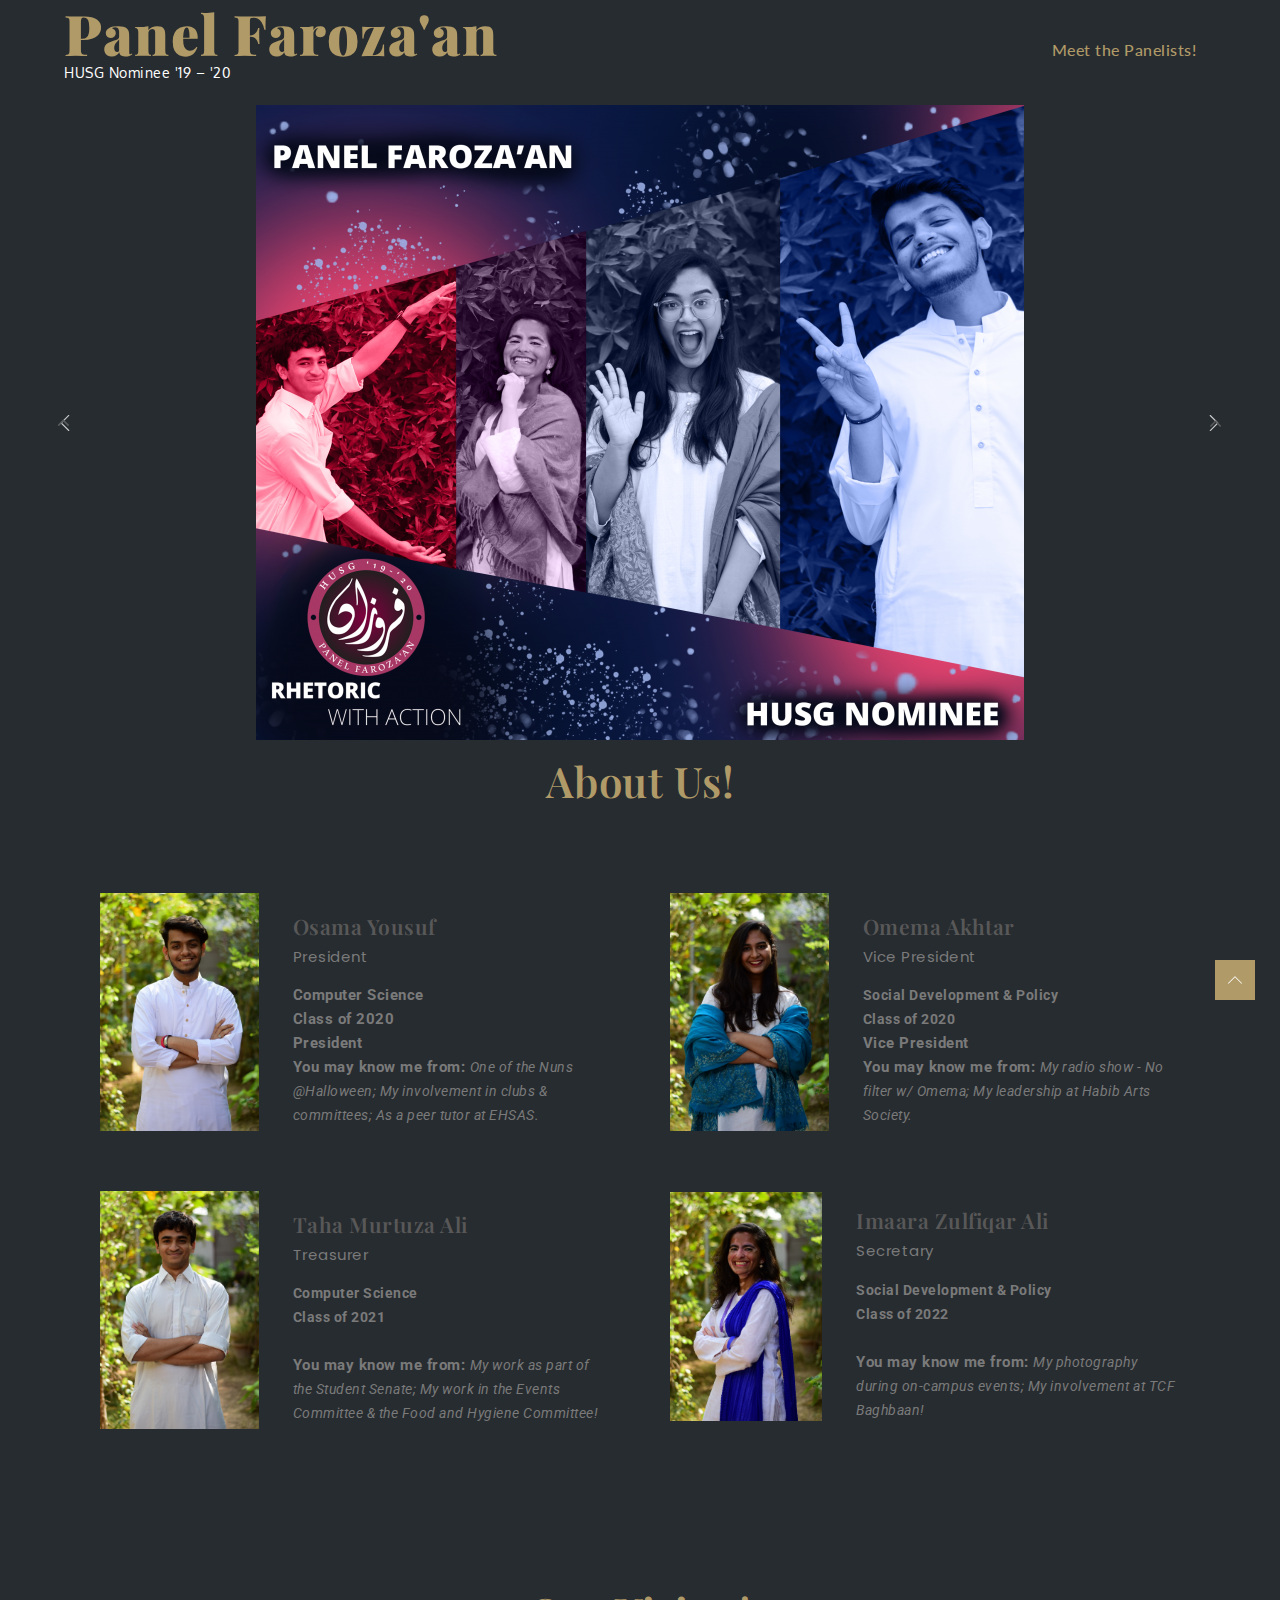
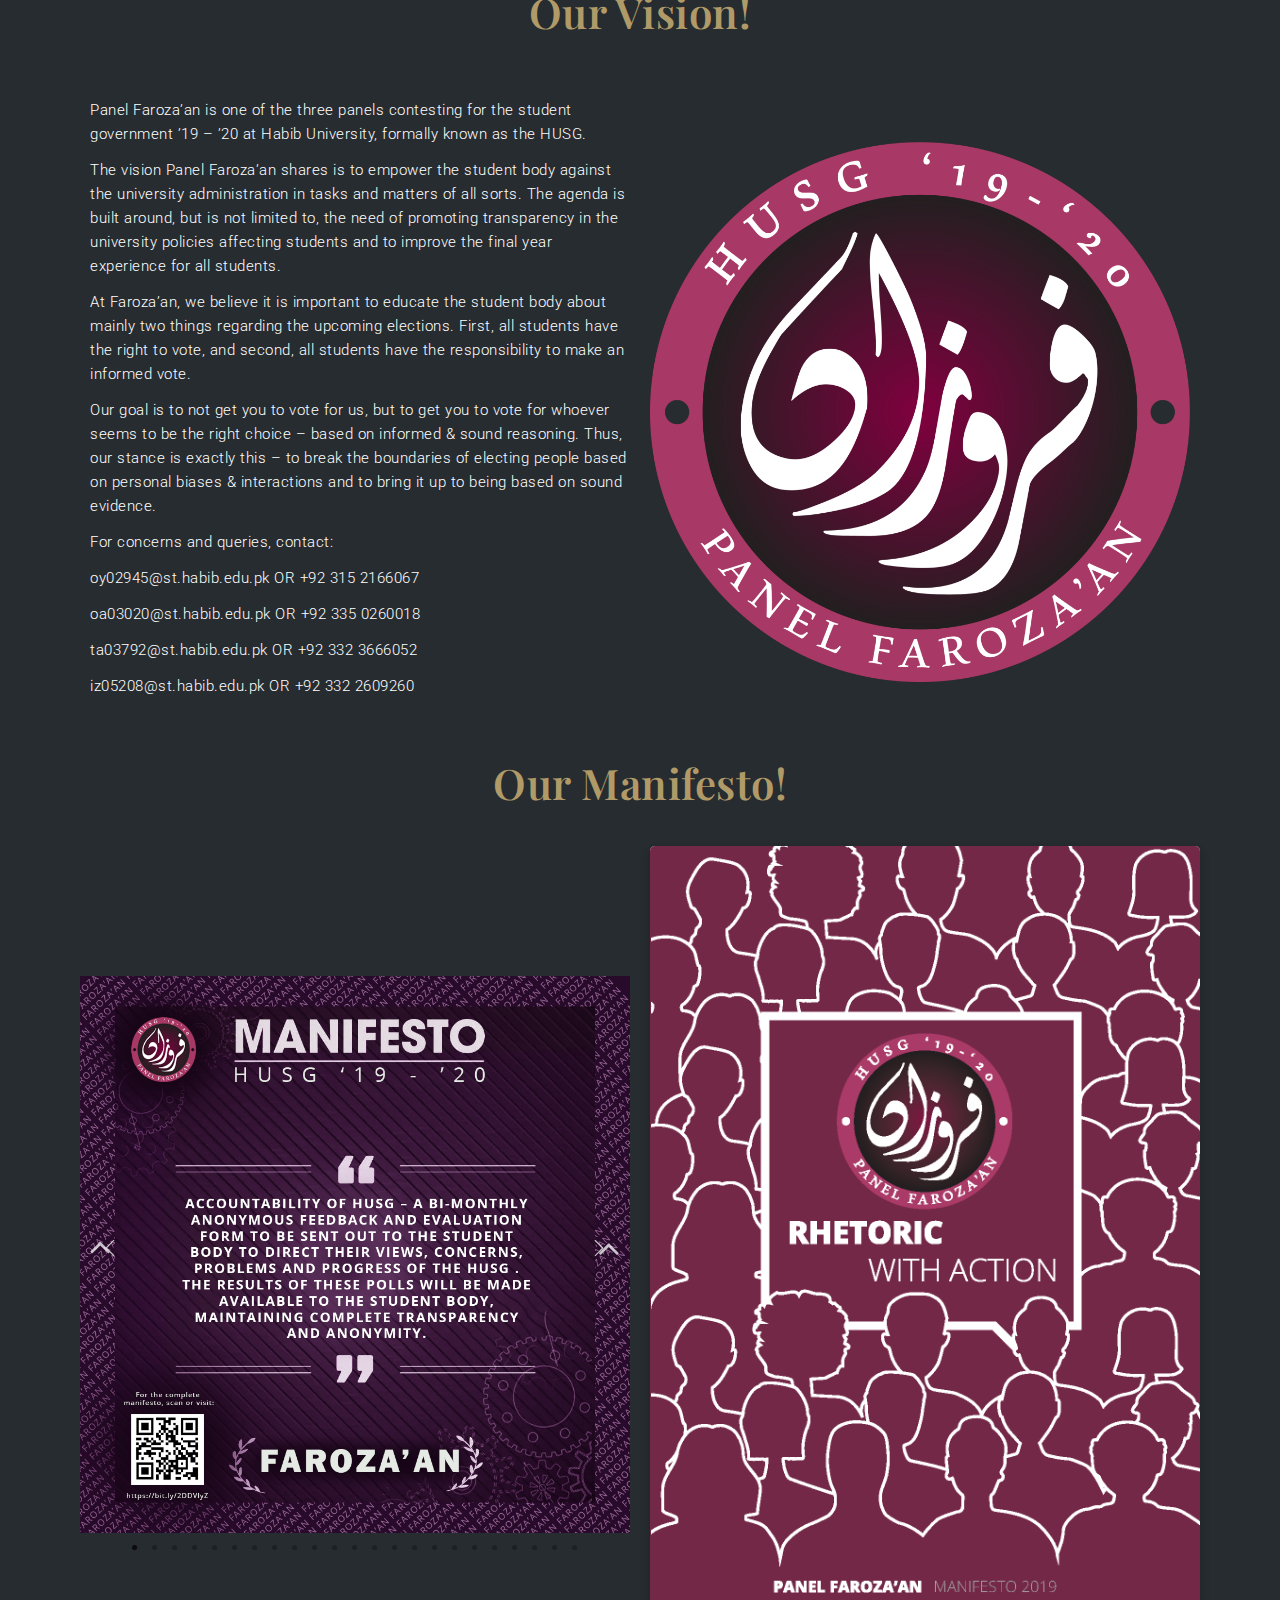
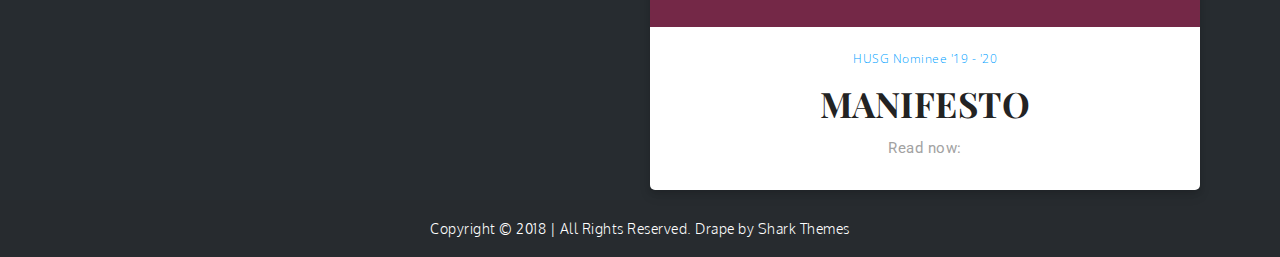
==== index.html @ 3887e9d2 "Website updated" ====
<!DOCTYPE html>
			<html lang="en-US">
			<head>
			<meta charset="UTF-8">
			<meta name="viewport" content="width=device-width, initial-scale=1, maximum-scale=1">
			<link rel="profile" href="http://gmpg.org/xfn/11">
						<!-- Manifest added by SuperPWA - Progressive Web Apps Plugin For WordPress -->
<link rel="manifest" href="https://panelfarozaan.github.io/superpwa-manifest.json">
<meta name="theme-color" content="#0a0909">
<link rel="apple-touch-icon" sizes="192x192" href="https://panelfarozaan.github.io/wp-content/uploads/2019/01/Artboard-1AppIcon.png">
<link rel="apple-touch-icon" sizes="512x512" href="https://panelfarozaan.github.io/wp-content/uploads/2019/01/Artboard-1AppSplash.png">
<!-- / SuperPWA.com -->
<title>Panel Faroza&#039;an &#8211; HUSG Nominee &#039;19 &#8211; &#039;20</title>
<link rel='dns-prefetch' href='//hosted.muses.org' />
<link rel='dns-prefetch' href='//fonts.googleapis.com' />
<link rel='dns-prefetch' href='//s.w.org' />
<link href='https://fonts.gstatic.com/' crossorigin rel='preconnect' />
<link rel="alternate" type="application/rss+xml" title="Panel Faroza&#039;an &raquo; Feed" href="https://panelfarozaan.github.io/feed/" />
<link rel="alternate" type="application/rss+xml" title="Panel Faroza&#039;an &raquo; Comments Feed" href="https://panelfarozaan.github.io/comments/feed/" />
		<script type="text/javascript">
			window._wpemojiSettings = {"baseUrl":"https:\/\/s.w.org\/images\/core\/emoji\/11\/72x72\/","ext":".png","svgUrl":"https:\/\/s.w.org\/images\/core\/emoji\/11\/svg\/","svgExt":".svg","source":{"concatemoji":"https:\/\/localhost\/wordpress\/wp-includes\/js\/wp-emoji-release.min.js?ver=4.9.9"}};
			!function(a,b,c){function d(a,b){var c=String.fromCharCode;l.clearRect(0,0,k.width,k.height),l.fillText(c.apply(this,a),0,0);var d=k.toDataURL();l.clearRect(0,0,k.width,k.height),l.fillText(c.apply(this,b),0,0);var e=k.toDataURL();return d===e}function e(a){var b;if(!l||!l.fillText)return!1;switch(l.textBaseline="top",l.font="600 32px Arial",a){case"flag":return!(b=d([55356,56826,55356,56819],[55356,56826,8203,55356,56819]))&&(b=d([55356,57332,56128,56423,56128,56418,56128,56421,56128,56430,56128,56423,56128,56447],[55356,57332,8203,56128,56423,8203,56128,56418,8203,56128,56421,8203,56128,56430,8203,56128,56423,8203,56128,56447]),!b);case"emoji":return b=d([55358,56760,9792,65039],[55358,56760,8203,9792,65039]),!b}return!1}function f(a){var c=b.createElement("script");c.src=a,c.defer=c.type="text/javascript",b.getElementsByTagName("head")[0].appendChild(c)}var g,h,i,j,k=b.createElement("canvas"),l=k.getContext&&k.getContext("2d");for(j=Array("flag","emoji"),c.supports={everything:!0,everythingExceptFlag:!0},i=0;i<j.length;i++)c.supports[j[i]]=e(j[i]),c.supports.everything=c.supports.everything&&c.supports[j[i]],"flag"!==j[i]&&(c.supports.everythingExceptFlag=c.supports.everythingExceptFlag&&c.supports[j[i]]);c.supports.everythingExceptFlag=c.supports.everythingExceptFlag&&!c.supports.flag,c.DOMReady=!1,c.readyCallback=function(){c.DOMReady=!0},c.supports.everything||(h=function(){c.readyCallback()},b.addEventListener?(b.addEventListener("DOMContentLoaded",h,!1),a.addEventListener("load",h,!1)):(a.attachEvent("onload",h),b.attachEvent("onreadystatechange",function(){"complete"===b.readyState&&c.readyCallback()})),g=c.source||{},g.concatemoji?f(g.concatemoji):g.wpemoji&&g.twemoji&&(f(g.twemoji),f(g.wpemoji)))}(window,document,window._wpemojiSettings);
		</script>
		<style type="text/css">
img.wp-smiley,
img.emoji {
	display: inline !important;
	border: none !important;
	box-shadow: none !important;
	height: 1em !important;
	width: 1em !important;
	margin: 0 .07em !important;
	vertical-align: -0.1em !important;
	background: none !important;
	padding: 0 !important;
}
</style>
<link rel='stylesheet' id='drape-fonts-css'  href='https://fonts.googleapis.com/css?family=Oxygen%3A200%2C300%2C400%2C700%7CLato%3A200%2C300%2C400%2C700%2C900&#038;subset=latin%2Clatin-ext' type='text/css' media='all' />
<link rel='stylesheet' id='jquery-slick-css'  href='https://panelfarozaan.github.io/wp-content/themes/drape/assets/css/slick.min.css?ver=4.9.9' type='text/css' media='all' />
<link rel='stylesheet' id='jquery-slick-theme-css'  href='https://panelfarozaan.github.io/wp-content/themes/drape/assets/css/slick-theme.min.css?ver=4.9.9' type='text/css' media='all' />
<link rel='stylesheet' id='drape-blocks-css'  href='https://panelfarozaan.github.io/wp-content/themes/drape/assets/css/blocks.min.css?ver=4.9.9' type='text/css' media='all' />
<link rel='stylesheet' id='drape-style-css'  href='https://panelfarozaan.github.io/wp-content/themes/drape-shade/style.css?ver=4.9.9' type='text/css' media='all' />
<link rel='stylesheet' id='elementor-icons-css'  href='https://panelfarozaan.github.io/wp-content/plugins/elementor/assets/lib/eicons/css/elementor-icons.min.css?ver=4.1.0' type='text/css' media='all' />
<link rel='stylesheet' id='font-awesome-css'  href='https://panelfarozaan.github.io/wp-content/plugins/elementor/assets/lib/font-awesome/css/font-awesome.min.css?ver=4.7.0' type='text/css' media='all' />
<link rel='stylesheet' id='elementor-animations-css'  href='https://panelfarozaan.github.io/wp-content/plugins/elementor/assets/lib/animations/animations.min.css?ver=2.4.0' type='text/css' media='all' />
<link rel='stylesheet' id='elementor-frontend-css'  href='https://panelfarozaan.github.io/wp-content/plugins/elementor/assets/css/frontend.min.css?ver=2.4.0' type='text/css' media='all' />
<link rel='stylesheet' id='mae-css-map-css'  href='https://panelfarozaan.github.io/wp-content/plugins/massive-addons-for-elementor/widgets/gmaps/gmaps.css?ver=1.1.1' type='text/css' media='all' />
<link rel='stylesheet' id='mae-css-vjs-css'  href='https://panelfarozaan.github.io/wp-content/plugins/massive-addons-for-elementor/widgets/video/css/video-js.min.css?ver=1.1.1' type='text/css' media='all' />
<link rel='stylesheet' id='mae-css-ytb-css'  href='https://panelfarozaan.github.io/wp-content/plugins/massive-addons-for-elementor/widgets/video/css/youtube-skin.css?ver=1.1.1' type='text/css' media='all' />
<link rel='stylesheet' id='mae-css-vid-css'  href='https://panelfarozaan.github.io/wp-content/plugins/massive-addons-for-elementor/widgets/video/css/video.css?ver=1.1.1' type='text/css' media='all' />
<link rel='stylesheet' id='mae-css-aud-css'  href='https://panelfarozaan.github.io/wp-content/plugins/massive-addons-for-elementor/widgets/audio/audio.css?ver=1.1.1' type='text/css' media='all' />
<link rel='stylesheet' id='mae-css-inf-css'  href='https://panelfarozaan.github.io/wp-content/plugins/massive-addons-for-elementor/widgets/infobox/infobox.css?ver=1.1.1' type='text/css' media='all' />
<link rel='stylesheet' id='mae-css-div-css'  href='https://panelfarozaan.github.io/wp-content/plugins/massive-addons-for-elementor/widgets/divider/divider.css?ver=1.1.1' type='text/css' media='all' />
<link rel='stylesheet' id='mae-css-soc-css'  href='https://panelfarozaan.github.io/wp-content/plugins/massive-addons-for-elementor/widgets/socialicons/socialicons.css?ver=1.1.1' type='text/css' media='all' />
<link rel='stylesheet' id='mae-css-prg-css'  href='https://panelfarozaan.github.io/wp-content/plugins/massive-addons-for-elementor/widgets/progressbar/progressbar.css?ver=1.1.1' type='text/css' media='all' />
<link rel='stylesheet' id='mae-css-tab-css'  href='https://panelfarozaan.github.io/wp-content/plugins/massive-addons-for-elementor/widgets/pricingtable/pricingtable.css?ver=1.1.1' type='text/css' media='all' />
<link rel='stylesheet' id='mae-css-acc-css'  href='https://panelfarozaan.github.io/wp-content/plugins/massive-addons-for-elementor/widgets/accordion/accordion.css?ver=1.1.1' type='text/css' media='all' />
<link rel='stylesheet' id='mae-css-btn-css'  href='https://panelfarozaan.github.io/wp-content/plugins/massive-addons-for-elementor/widgets/button/button.css?ver=1.1.1' type='text/css' media='all' />
<link rel='stylesheet' id='mae-css-ctn-css'  href='https://panelfarozaan.github.io/wp-content/plugins/massive-addons-for-elementor/widgets/countdown/countdown.css?ver=1.1.1' type='text/css' media='all' />
<link rel='stylesheet' id='mae-css-ani-css'  href='https://panelfarozaan.github.io/wp-content/plugins/massive-addons-for-elementor/widgets/animatedtext/animatedtext.css?ver=1.1.1' type='text/css' media='all' />
<link rel='stylesheet' id='mae-css-ihe-css'  href='https://panelfarozaan.github.io/wp-content/plugins/massive-addons-for-elementor/widgets/imagehovereffects/imagehovereffects.css?ver=1.1.1' type='text/css' media='all' />
<link rel='stylesheet' id='mae-css-box-css'  href='https://panelfarozaan.github.io/wp-content/plugins/massive-addons-for-elementor/widgets/contentbox/contentbox.css?ver=1.1.1' type='text/css' media='all' />
<link rel='stylesheet' id='elementor-global-css'  href='https://panelfarozaan.github.io/wp-content/uploads/elementor/css/global.css?ver=1547467828' type='text/css' media='all' />
<link rel='stylesheet' id='elementor-post-18-css'  href='https://panelfarozaan.github.io/wp-content/uploads/elementor/css/post-18.css?ver=1548619444' type='text/css' media='all' />
<link rel='stylesheet' id='drape-shade-fonts-css'  href='https://fonts.googleapis.com/css?family=Playfair+Display%3A200%2C300%2C400%2C700&#038;subset=latin%2Clatin-ext' type='text/css' media='all' />
<link rel='stylesheet' id='drape-shade-style-parent-css'  href='https://panelfarozaan.github.io/wp-content/themes/drape/style.css?ver=4.9.9' type='text/css' media='all' />
<link rel='stylesheet' id='drape-shade-style-css'  href='https://panelfarozaan.github.io/wp-content/themes/drape-shade/style.css?ver=1.0.0' type='text/css' media='all' />
<link rel='stylesheet' id='google-fonts-1-css'  href='https://fonts.googleapis.com/css?family=Roboto%3A100%2C100italic%2C200%2C200italic%2C300%2C300italic%2C400%2C400italic%2C500%2C500italic%2C600%2C600italic%2C700%2C700italic%2C800%2C800italic%2C900%2C900italic%7CRoboto+Slab%3A100%2C100italic%2C200%2C200italic%2C300%2C300italic%2C400%2C400italic%2C500%2C500italic%2C600%2C600italic%2C700%2C700italic%2C800%2C800italic%2C900%2C900italic%7COpen+Sans%3A100%2C100italic%2C200%2C200italic%2C300%2C300italic%2C400%2C400italic%2C500%2C500italic%2C600%2C600italic%2C700%2C700italic%2C800%2C800italic%2C900%2C900italic%7CPoppins%3A100%2C100italic%2C200%2C200italic%2C300%2C300italic%2C400%2C400italic%2C500%2C500italic%2C600%2C600italic%2C700%2C700italic%2C800%2C800italic%2C900%2C900italic&#038;ver=4.9.9' type='text/css' media='all' />
<script type='text/javascript' src='https://hosted.muses.org/mrp.js?ver=1.6'></script>
<!--[if lt IE 9]>
<script type='text/javascript' src='https://panelfarozaan.github.io/wp-content/themes/drape/assets/js/html5.min.js?ver=3.7.3'></script>
<![endif]-->
<script type='text/javascript' src='https://panelfarozaan.github.io/wp-includes/js/jquery/jquery.js?ver=1.12.4'></script>
<script type='text/javascript' src='https://panelfarozaan.github.io/wp-includes/js/jquery/jquery-migrate.min.js?ver=1.4.1'></script>
<link rel='https://api.w.org/' href='https://panelfarozaan.github.io/wp-json/' />
<link rel="EditURI" type="application/rsd+xml" title="RSD" href="https://panelfarozaan.github.io/xmlrpc.php?rsd" />
<link rel="wlwmanifest" type="application/wlwmanifest+xml" href="https://panelfarozaan.github.io/wp-includes/wlwmanifest.xml" /> 
<meta name="generator" content="WordPress 4.9.9" />
<link rel="canonical" href="https://panelfarozaan.github.io/" />
<link rel='shortlink' href='https://panelfarozaan.github.io/' />
<link rel="alternate" type="application/json+oembed" href="https://panelfarozaan.github.io/wp-json/oembed/1.0/embed?url=https%3A%2F%2Fpanelfarozaan.github.io%2F" />
<link rel="alternate" type="text/xml+oembed" href="https://panelfarozaan.github.io/wp-json/oembed/1.0/embed?url=https%3A%2F%2Fpanelfarozaan.github.io%2F&#038;format=xml" />
<link rel="icon" href="https://panelfarozaan.github.io/wp-content/uploads/2019/01/cropped-Panel-Farozaan-Final-Logo-32x32.png" sizes="32x32" />
<link rel="icon" href="https://panelfarozaan.github.io/wp-content/uploads/2019/01/cropped-Panel-Farozaan-Final-Logo-192x192.png" sizes="192x192" />
<link rel="apple-touch-icon-precomposed" href="https://panelfarozaan.github.io/wp-content/uploads/2019/01/cropped-Panel-Farozaan-Final-Logo-180x180.png" />
<meta name="msapplication-TileImage" content="https://panelfarozaan.github.io/wp-content/uploads/2019/01/cropped-Panel-Farozaan-Final-Logo-270x270.png" />
		</head>
			<body class="home page-template page-template-elementor_header_footer page page-id-18 full no-sidebar elementor-default elementor-template-full-width elementor-page elementor-page-18">
			<div id="page" class="site">
			<a class="skip-link screen-reader-text" href="#content">Skip to content</a>
			<header id="masthead" class="site-header">
		<div class="wrapper">
			<div class="site-branding pull-left">
						<div class="site-details">
									<p class="site-title"><a href="https://panelfarozaan.github.io/" rel="home">Panel Faroza&#039;an</a></p>
									<p class="site-description">HUSG Nominee &#039;19 &#8211; &#039;20</p>
								</div><!-- .site-details -->
		</div><!-- .site-branding -->
			<nav id="site-navigation" class="main-navigation">
			<button class="menu-toggle" aria-controls="primary-menu" aria-expanded="false">
                <span class="screen-reader-text">Menu</span>
                <svg viewbox="0 0 40 40" class="icon-menu">
                    <g>
                        <rect y="7" width="40" height="2"/>
                        <rect y="19" width="40" height="2"/>
                        <rect y="31" width="40" height="2"/>
                    </g>
                </svg>
                <svg class="icon icon-close" aria-hidden="true" role="img"> <use href="#icon-close" xlink:href="#icon-close"></use> </svg>            </button>
			<ul id="primary-menu" class="menu nav-menu"><li id="menu-item-26" class="menu-item menu-item-type-post_type menu-item-object-page menu-item-home current-menu-item page_item page-item-18 current_page_item menu-item-26"><a href="https://panelfarozaan.github.io/">Meet the Panelists!</a></li>
</ul>		</nav><!-- #site-navigation -->
			</div><!-- .wrapper -->
		</header><!-- #masthead -->
			<div id="content" class="site-content">
			<div data-elementor-type="post" data-elementor-id="18" class="elementor elementor-18" data-elementor-settings="[]">
			<div class="elementor-inner">
				<div class="elementor-section-wrap">
							<section data-id="4a16a38" class="elementor-element elementor-element-4a16a38 elementor-section-boxed elementor-section-height-default elementor-section-height-default elementor-section elementor-top-section" data-element_type="section">
						<div class="elementor-container elementor-column-gap-default">
				<div class="elementor-row">
				<div data-id="f1ececf" class="elementor-element elementor-element-f1ececf elementor-column elementor-col-100 elementor-top-column" data-element_type="column">
			<div class="elementor-column-wrap  elementor-element-populated">
					<div class="elementor-widget-wrap">
				<div data-id="7b03624" class="elementor-element elementor-element-7b03624 elementor-widget elementor-widget-image-carousel" data-settings="{&quot;slides_to_show&quot;:&quot;1&quot;,&quot;navigation&quot;:&quot;arrows&quot;,&quot;pause_on_hover&quot;:&quot;yes&quot;,&quot;autoplay&quot;:&quot;yes&quot;,&quot;autoplay_speed&quot;:5000,&quot;infinite&quot;:&quot;yes&quot;,&quot;effect&quot;:&quot;slide&quot;,&quot;speed&quot;:500,&quot;direction&quot;:&quot;ltr&quot;}" data-element_type="image-carousel.default">
				<div class="elementor-widget-container">
					<div class="elementor-image-carousel-wrapper elementor-slick-slider" dir="ltr">
			<div class="elementor-image-carousel slick-arrows-outside">
				<div class="slick-slide"><figure class="slick-slide-inner"><img class="slick-slide-image" src="https://panelfarozaan.github.io/wp-content/uploads/2019/01/Cover-2-768x635.png" alt="Cover 2" /></figure></div><div class="slick-slide"><figure class="slick-slide-inner"><img class="slick-slide-image" src="https://panelfarozaan.github.io/wp-content/uploads/2019/01/Cover-var-768x520.png" alt="Cover var" /></figure></div>			</div>
		</div>
				</div>
				</div>
				<div data-id="edc27a6" class="elementor-element elementor-element-edc27a6 elementor-widget elementor-widget-heading" data-element_type="heading.default">
				<div class="elementor-widget-container">
			<h2 class="elementor-heading-title elementor-size-default">About Us!</h2>		</div>
				</div>
				<div data-id="2ed2183" class="elementor-element elementor-element-2ed2183 elementor-widget elementor-widget-divider" data-element_type="divider.default">
				<div class="elementor-widget-container">
					<div class="elementor-divider">
			<span class="elementor-divider-separator"></span>
		</div>
				</div>
				</div>
						</div>
			</div>
		</div>
						</div>
			</div>
		</section>
				<section data-id="5f22" class="elementor-element elementor-element-5f22 elementor-section-boxed elementor-section-height-default elementor-section-height-default elementor-section elementor-top-section" data-element_type="section">
						<div class="elementor-container elementor-column-gap-default">
				<div class="elementor-row">
				<div data-id="1717" class="elementor-element elementor-element-1717 elementor-column elementor-col-50 elementor-top-column" data-element_type="column">
			<div class="elementor-column-wrap  elementor-element-populated">
					<div class="elementor-widget-wrap">
				<div data-id="5f96" class="elementor-element elementor-element-5f96 elementor-position-left elementor-vertical-align-middle elementor-widget elementor-widget-image-box" data-element_type="image-box.default">
				<div class="elementor-widget-container">
			<div class="elementor-image-box-wrapper"><figure class="elementor-image-box-img"><img width="853" height="1280" src="https://panelfarozaan.github.io/wp-content/uploads/2019/01/e6d0f75c-f30d-4cb7-aeb1-58417dc34873.jpg" class="elementor-animation-buzz attachment-full size-full" alt="" srcset="https://panelfarozaan.github.io/wp-content/uploads/2019/01/e6d0f75c-f30d-4cb7-aeb1-58417dc34873.jpg 853w, https://panelfarozaan.github.io/wp-content/uploads/2019/01/e6d0f75c-f30d-4cb7-aeb1-58417dc34873-200x300.jpg 200w, https://panelfarozaan.github.io/wp-content/uploads/2019/01/e6d0f75c-f30d-4cb7-aeb1-58417dc34873-768x1152.jpg 768w, https://panelfarozaan.github.io/wp-content/uploads/2019/01/e6d0f75c-f30d-4cb7-aeb1-58417dc34873-682x1024.jpg 682w" sizes="(max-width: 853px) 100vw, 853px" /></figure><div class="elementor-image-box-content"><h2 class="elementor-image-box-title">Osama  Yousuf<br><span style="color: rgb(122, 122, 122); font-family: Poppins, sans-serif; font-size: 15px; font-weight: 400;">President</span></h2><p class="elementor-image-box-description"><b>Computer Science <br></b><b>Class of 2020<br></b><span style="font-weight: 700;">President</span><br><b>You may know me from: </b><i style="font-size: 14px;">One of the Nuns @Halloween; My involvement in clubs &amp; committees; As a peer tutor at EHSAS.</i></p></div></div>		</div>
				</div>
						</div>
			</div>
		</div>
				<div data-id="64ed" class="elementor-element elementor-element-64ed elementor-column elementor-col-50 elementor-top-column" data-element_type="column">
			<div class="elementor-column-wrap  elementor-element-populated">
					<div class="elementor-widget-wrap">
				<div data-id="704" class="elementor-element elementor-element-704 elementor-position-left elementor-vertical-align-middle elementor-widget elementor-widget-image-box" data-element_type="image-box.default">
				<div class="elementor-widget-container">
			<div class="elementor-image-box-wrapper"><figure class="elementor-image-box-img"><img width="853" height="1280" src="https://panelfarozaan.github.io/wp-content/uploads/2019/01/5b291d8e-8036-4f81-b265-dd36be6e53b4.jpg" class="elementor-animation-buzz attachment-full size-full" alt="" srcset="https://panelfarozaan.github.io/wp-content/uploads/2019/01/5b291d8e-8036-4f81-b265-dd36be6e53b4.jpg 853w, https://panelfarozaan.github.io/wp-content/uploads/2019/01/5b291d8e-8036-4f81-b265-dd36be6e53b4-200x300.jpg 200w, https://panelfarozaan.github.io/wp-content/uploads/2019/01/5b291d8e-8036-4f81-b265-dd36be6e53b4-768x1152.jpg 768w, https://panelfarozaan.github.io/wp-content/uploads/2019/01/5b291d8e-8036-4f81-b265-dd36be6e53b4-682x1024.jpg 682w" sizes="(max-width: 853px) 100vw, 853px" /></figure><div class="elementor-image-box-content"><h3 class="elementor-image-box-title">Omema Akhtar<br><span style="color: rgb(122, 122, 122); font-family: Poppins, sans-serif; font-size: 15px; font-weight: 400;">Vice President</span></h3><p class="elementor-image-box-description"><span style="font-variant-ligatures: normal; font-variant-caps: normal; font-family: Roboto, sans-serif; font-size: 14px; font-style: normal; font-weight: 700;">Social Development &amp; Policy<br></span><span style="font-variant-ligatures: normal; font-variant-caps: normal; font-family: Roboto, sans-serif; font-size: 14px; font-style: normal; font-weight: 700;">Class of 2020<br></span><span style="font-weight: 700; font-family: Roboto, sans-serif;">Vice President</span><br style="font-family: Roboto, sans-serif; font-size: 14px;"><span style="font-weight: 700; font-family: Roboto, sans-serif;">You may know me from: </span><i style="font-family: Roboto, sans-serif; font-size: 14px;">My radio show - No filter w/ Omema; My leadership at Habib Arts Society.</i><br></p></div></div>		</div>
				</div>
						</div>
			</div>
		</div>
						</div>
			</div>
		</section>
				<section data-id="520f" class="elementor-element elementor-element-520f elementor-section-boxed elementor-section-height-default elementor-section-height-default elementor-section elementor-top-section" data-element_type="section">
						<div class="elementor-container elementor-column-gap-default">
				<div class="elementor-row">
				<div data-id="f70" class="elementor-element elementor-element-f70 elementor-column elementor-col-50 elementor-top-column" data-element_type="column">
			<div class="elementor-column-wrap  elementor-element-populated">
					<div class="elementor-widget-wrap">
				<div data-id="db3" class="elementor-element elementor-element-db3 elementor-position-left elementor-vertical-align-middle elementor-widget elementor-widget-image-box" data-element_type="image-box.default">
				<div class="elementor-widget-container">
			<div class="elementor-image-box-wrapper"><figure class="elementor-image-box-img"><img width="853" height="1280" src="https://panelfarozaan.github.io/wp-content/uploads/2019/01/0488ed22-89d3-447b-801e-aa9d57f9ee03.jpg" class="elementor-animation-buzz attachment-full size-full" alt="" srcset="https://panelfarozaan.github.io/wp-content/uploads/2019/01/0488ed22-89d3-447b-801e-aa9d57f9ee03.jpg 853w, https://panelfarozaan.github.io/wp-content/uploads/2019/01/0488ed22-89d3-447b-801e-aa9d57f9ee03-200x300.jpg 200w, https://panelfarozaan.github.io/wp-content/uploads/2019/01/0488ed22-89d3-447b-801e-aa9d57f9ee03-768x1152.jpg 768w, https://panelfarozaan.github.io/wp-content/uploads/2019/01/0488ed22-89d3-447b-801e-aa9d57f9ee03-682x1024.jpg 682w" sizes="(max-width: 853px) 100vw, 853px" /></figure><div class="elementor-image-box-content"><h3 class="elementor-image-box-title">Taha Murtuza Ali<br><span style="color: rgb(122, 122, 122); font-family: Poppins, sans-serif; font-size: 15px; font-weight: 400;">Treasurer</span></h3><p class="elementor-image-box-description"><span style="font-variant-ligatures: normal; font-variant-caps: normal; font-family: Roboto, sans-serif; font-size: 14px; font-style: normal; font-weight: 700;">Computer Science<br></span><span style="font-variant-ligatures: normal; font-variant-caps: normal; font-family: Roboto, sans-serif; font-size: 14px; font-style: normal; font-weight: 700;">Class of 2021<br></span><br><span style="font-weight: 700;">You may know me from: </span><i style="font-size: 14px;">My work as part of the Student Senate; My work in the Events Committee &amp; the Food and Hygiene Committee!</i></p></div></div>		</div>
				</div>
						</div>
			</div>
		</div>
				<div data-id="4b6e" class="elementor-element elementor-element-4b6e elementor-column elementor-col-50 elementor-top-column" data-element_type="column">
			<div class="elementor-column-wrap  elementor-element-populated">
					<div class="elementor-widget-wrap">
				<div data-id="62e9" class="elementor-element elementor-element-62e9 elementor-position-left elementor-vertical-align-middle elementor-widget elementor-widget-image-box" data-element_type="image-box.default">
				<div class="elementor-widget-container">
			<div class="elementor-image-box-wrapper"><figure class="elementor-image-box-img"><img width="853" height="1280" src="https://panelfarozaan.github.io/wp-content/uploads/2019/01/f1191004-cebd-479a-8344-928ebb9834f2.jpg" class="elementor-animation-buzz attachment-full size-full" alt="" srcset="https://panelfarozaan.github.io/wp-content/uploads/2019/01/f1191004-cebd-479a-8344-928ebb9834f2.jpg 853w, https://panelfarozaan.github.io/wp-content/uploads/2019/01/f1191004-cebd-479a-8344-928ebb9834f2-200x300.jpg 200w, https://panelfarozaan.github.io/wp-content/uploads/2019/01/f1191004-cebd-479a-8344-928ebb9834f2-768x1152.jpg 768w, https://panelfarozaan.github.io/wp-content/uploads/2019/01/f1191004-cebd-479a-8344-928ebb9834f2-682x1024.jpg 682w" sizes="(max-width: 853px) 100vw, 853px" /></figure><div class="elementor-image-box-content"><h3 class="elementor-image-box-title">Imaara Zulfiqar Ali<br><span style="color: rgb(122, 122, 122); font-family: Poppins, sans-serif; font-size: 15px; font-weight: 400;">Secretary</span></h3><p class="elementor-image-box-description"><span style="font-variant-ligatures: normal; font-variant-caps: normal; font-family: Roboto, sans-serif; font-size: 14px; font-style: normal; font-weight: 700;">Social Development &amp; Policy <br></span><span style="font-variant-ligatures: normal; font-variant-caps: normal; font-family: Roboto, sans-serif; font-size: 14px; font-style: normal; font-weight: 700;">Class of 2022<br></span><br style="font-family: Roboto, sans-serif; font-size: 14px;"><span style="font-family: Roboto, sans-serif; font-weight: 700;">You may know me from: </span><i style="font-family: Roboto, sans-serif; font-size: 14px;">My photography during on-campus events; My involvement at TCF Baghbaan!</i></p></div></div>		</div>
				</div>
						</div>
			</div>
		</div>
						</div>
			</div>
		</section>
				<section data-id="f930fca" class="elementor-element elementor-element-f930fca elementor-section-boxed elementor-section-height-default elementor-section-height-default elementor-section elementor-top-section" data-element_type="section">
						<div class="elementor-container elementor-column-gap-default">
				<div class="elementor-row">
				<div data-id="2843c7d" class="elementor-element elementor-element-2843c7d elementor-column elementor-col-100 elementor-top-column" data-element_type="column">
			<div class="elementor-column-wrap  elementor-element-populated">
					<div class="elementor-widget-wrap">
				<div data-id="ba2e68d" class="elementor-element elementor-element-ba2e68d elementor-widget elementor-widget-heading" data-element_type="heading.default">
				<div class="elementor-widget-container">
			<h2 class="elementor-heading-title elementor-size-default"><h2 data-elementor-setting-key="title" data-pen-placeholder="Type Here..." style="color: rgb(176, 154, 104); text-align: center;">Our Vision!</h2></h2>		</div>
				</div>
						</div>
			</div>
		</div>
						</div>
			</div>
		</section>
				<section data-id="401e7f9" class="elementor-element elementor-element-401e7f9 elementor-section-boxed elementor-section-height-default elementor-section-height-default elementor-section elementor-top-section" data-element_type="section">
						<div class="elementor-container elementor-column-gap-default">
				<div class="elementor-row">
				<div data-id="3056e4e" class="elementor-element elementor-element-3056e4e elementor-column elementor-col-100 elementor-top-column" data-element_type="column">
			<div class="elementor-column-wrap  elementor-element-populated">
					<div class="elementor-widget-wrap">
				<section data-id="d472dcd" class="elementor-element elementor-element-d472dcd elementor-section-boxed elementor-section-height-default elementor-section-height-default elementor-section elementor-inner-section" data-element_type="section">
						<div class="elementor-container elementor-column-gap-default">
				<div class="elementor-row">
				<div data-id="faaeaad" class="elementor-element elementor-element-faaeaad elementor-column elementor-col-50 elementor-inner-column" data-element_type="column">
			<div class="elementor-column-wrap  elementor-element-populated">
					<div class="elementor-widget-wrap">
				<div data-id="025198c" class="elementor-element elementor-element-025198c elementor-widget elementor-widget-text-editor" data-element_type="text-editor.default">
				<div class="elementor-widget-container">
					<div class="elementor-text-editor elementor-clearfix"><p>Panel Faroza&#8217;an is one of the three panels contesting for the student government &#8217;19 &#8211; &#8217;20 at Habib University, formally known as the HUSG. </p><p>The vision Panel Faroza&#8217;an shares is to empower the student body against the university administration in tasks and matters of all sorts. The agenda is built around, but is not limited to, the need of promoting transparency in the university policies affecting students and to improve the final year experience for all students. </p><p>At Faroza&#8217;an, we believe it is important to educate the student body about mainly two things regarding the upcoming elections. First, all students have the right to vote, and second, all students have the responsibility to make an informed vote. </p><p>Our goal is to not get you to vote for us, but to get you to vote for whoever seems to be the right choice &#8211; based on informed &amp; sound reasoning. Thus, our stance is exactly this &#8211; to break the boundaries of electing people based on personal biases &amp; interactions and to bring it up to being based on sound evidence. </p><p>For concerns and queries, contact: </p><p>oy02945@st.habib.edu.pk OR +92 315 2166067 </p><p>oa03020@st.habib.edu.pk OR +92 335 0260018 </p><p>ta03792@st.habib.edu.pk OR +92 332 3666052 </p><p>iz05208@st.habib.edu.pk OR +92 332 2609260</p></div>
				</div>
				</div>
						</div>
			</div>
		</div>
				<div data-id="8ab5bd4" class="elementor-element elementor-element-8ab5bd4 elementor-column elementor-col-50 elementor-inner-column" data-element_type="column">
			<div class="elementor-column-wrap  elementor-element-populated">
					<div class="elementor-widget-wrap">
				<div data-id="72602b0" class="elementor-element elementor-element-72602b0 elementor-widget elementor-widget-divider" data-element_type="divider.default">
				<div class="elementor-widget-container">
					<div class="elementor-divider">
			<span class="elementor-divider-separator"></span>
		</div>
				</div>
				</div>
				<div data-id="e82a3f3" class="elementor-element elementor-element-e82a3f3 elementor-widget elementor-widget-image" data-element_type="image.default">
				<div class="elementor-widget-container">
					<div class="elementor-image">
										<img width="819" height="819" src="https://panelfarozaan.github.io/wp-content/uploads/2019/01/Panel-Farozaan-Final-Logo-1024x1024.png" class="attachment-large size-large" alt="" srcset="https://panelfarozaan.github.io/wp-content/uploads/2019/01/Panel-Farozaan-Final-Logo-1024x1024.png 1024w, https://panelfarozaan.github.io/wp-content/uploads/2019/01/Panel-Farozaan-Final-Logo-150x150.png 150w, https://panelfarozaan.github.io/wp-content/uploads/2019/01/Panel-Farozaan-Final-Logo-300x300.png 300w, https://panelfarozaan.github.io/wp-content/uploads/2019/01/Panel-Farozaan-Final-Logo-768x768.png 768w" sizes="(max-width: 819px) 100vw, 819px" />											</div>
				</div>
				</div>
						</div>
			</div>
		</div>
						</div>
			</div>
		</section>
						</div>
			</div>
		</div>
						</div>
			</div>
		</section>
				<section data-id="485b774" class="elementor-element elementor-element-485b774 elementor-section-boxed elementor-section-height-default elementor-section-height-default elementor-section elementor-top-section" data-element_type="section">
						<div class="elementor-container elementor-column-gap-default">
				<div class="elementor-row">
				<div data-id="ea83bef" class="elementor-element elementor-element-ea83bef elementor-column elementor-col-100 elementor-top-column" data-element_type="column">
			<div class="elementor-column-wrap  elementor-element-populated">
					<div class="elementor-widget-wrap">
				<div data-id="7b07fdb" class="elementor-element elementor-element-7b07fdb elementor-widget elementor-widget-heading" data-element_type="heading.default">
				<div class="elementor-widget-container">
			<h2 class="elementor-heading-title elementor-size-default"><h2 data-elementor-setting-key="title" data-pen-placeholder="Type Here..." style="color: rgb(176, 154, 104); text-align: center;">Our Manifesto!</h2></h2>		</div>
				</div>
						</div>
			</div>
		</div>
						</div>
			</div>
		</section>
				<section data-id="6e441e9" class="elementor-element elementor-element-6e441e9 elementor-section-boxed elementor-section-height-default elementor-section-height-default elementor-section elementor-top-section" data-element_type="section">
						<div class="elementor-container elementor-column-gap-default">
				<div class="elementor-row">
				<div data-id="b549bf5" class="elementor-element elementor-element-b549bf5 elementor-column elementor-col-50 elementor-top-column" data-element_type="column">
			<div class="elementor-column-wrap  elementor-element-populated">
					<div class="elementor-widget-wrap">
				<div data-id="80eb4b7" class="elementor-element elementor-element-80eb4b7 elementor-widget elementor-widget-divider" data-element_type="divider.default">
				<div class="elementor-widget-container">
					<div class="elementor-divider">
			<span class="elementor-divider-separator"></span>
		</div>
				</div>
				</div>
				<div data-id="247c77b" class="elementor-element elementor-element-247c77b elementor-widget elementor-widget-image-carousel" data-settings="{&quot;slides_to_show&quot;:&quot;1&quot;,&quot;navigation&quot;:&quot;both&quot;,&quot;pause_on_hover&quot;:&quot;yes&quot;,&quot;autoplay&quot;:&quot;yes&quot;,&quot;autoplay_speed&quot;:5000,&quot;infinite&quot;:&quot;yes&quot;,&quot;effect&quot;:&quot;slide&quot;,&quot;speed&quot;:500,&quot;direction&quot;:&quot;ltr&quot;}" data-element_type="image-carousel.default">
				<div class="elementor-widget-container">
					<div class="elementor-image-carousel-wrapper elementor-slick-slider" dir="ltr">
			<div class="elementor-image-carousel slick-arrows-inside slick-dots-outside">
				<div class="slick-slide"><figure class="slick-slide-inner"><img class="slick-slide-image" src="https://panelfarozaan.github.io/wp-content/uploads/2019/01/Manifesto-Emphasis-Poster-23.png" alt="Manifesto - Emphasis Poster 23" /></figure></div><div class="slick-slide"><figure class="slick-slide-inner"><img class="slick-slide-image" src="https://panelfarozaan.github.io/wp-content/uploads/2019/01/Manifesto-Emphasis-Poster-22.png" alt="Manifesto - Emphasis Poster 22" /></figure></div><div class="slick-slide"><figure class="slick-slide-inner"><img class="slick-slide-image" src="https://panelfarozaan.github.io/wp-content/uploads/2019/01/Manifesto-Emphasis-Poster-21.png" alt="Manifesto - Emphasis Poster 21" /></figure></div><div class="slick-slide"><figure class="slick-slide-inner"><img class="slick-slide-image" src="https://panelfarozaan.github.io/wp-content/uploads/2019/01/Manifesto-Emphasis-Poster-20.png" alt="Manifesto - Emphasis Poster 20" /></figure></div><div class="slick-slide"><figure class="slick-slide-inner"><img class="slick-slide-image" src="https://panelfarozaan.github.io/wp-content/uploads/2019/01/Manifesto-Emphasis-Poster-19.png" alt="Manifesto - Emphasis Poster 19" /></figure></div><div class="slick-slide"><figure class="slick-slide-inner"><img class="slick-slide-image" src="https://panelfarozaan.github.io/wp-content/uploads/2019/01/Manifesto-Emphasis-Poster-18.png" alt="Manifesto - Emphasis Poster 18" /></figure></div><div class="slick-slide"><figure class="slick-slide-inner"><img class="slick-slide-image" src="https://panelfarozaan.github.io/wp-content/uploads/2019/01/Manifesto-Emphasis-Poster-17.png" alt="Manifesto - Emphasis Poster 17" /></figure></div><div class="slick-slide"><figure class="slick-slide-inner"><img class="slick-slide-image" src="https://panelfarozaan.github.io/wp-content/uploads/2019/01/Manifesto-Emphasis-Poster-16.png" alt="Manifesto - Emphasis Poster 16" /></figure></div><div class="slick-slide"><figure class="slick-slide-inner"><img class="slick-slide-image" src="https://panelfarozaan.github.io/wp-content/uploads/2019/01/Manifesto-Emphasis-Poster-15.png" alt="Manifesto - Emphasis Poster 15" /></figure></div><div class="slick-slide"><figure class="slick-slide-inner"><img class="slick-slide-image" src="https://panelfarozaan.github.io/wp-content/uploads/2019/01/Manifesto-Emphasis-Poster-14.png" alt="Manifesto - Emphasis Poster 14" /></figure></div><div class="slick-slide"><figure class="slick-slide-inner"><img class="slick-slide-image" src="https://panelfarozaan.github.io/wp-content/uploads/2019/01/Manifesto-Emphasis-Poster-13.png" alt="Manifesto - Emphasis Poster 13" /></figure></div><div class="slick-slide"><figure class="slick-slide-inner"><img class="slick-slide-image" src="https://panelfarozaan.github.io/wp-content/uploads/2019/01/Manifesto-Emphasis-Poster-12.png" alt="Manifesto - Emphasis Poster 12" /></figure></div><div class="slick-slide"><figure class="slick-slide-inner"><img class="slick-slide-image" src="https://panelfarozaan.github.io/wp-content/uploads/2019/01/Manifesto-Emphasis-Poster-11.png" alt="Manifesto - Emphasis Poster 11" /></figure></div><div class="slick-slide"><figure class="slick-slide-inner"><img class="slick-slide-image" src="https://panelfarozaan.github.io/wp-content/uploads/2019/01/Manifesto-Emphasis-Poster-10.png" alt="Manifesto - Emphasis Poster 10" /></figure></div><div class="slick-slide"><figure class="slick-slide-inner"><img class="slick-slide-image" src="https://panelfarozaan.github.io/wp-content/uploads/2019/01/Manifesto-Emphasis-Poster-9.png" alt="Manifesto - Emphasis Poster 9" /></figure></div><div class="slick-slide"><figure class="slick-slide-inner"><img class="slick-slide-image" src="https://panelfarozaan.github.io/wp-content/uploads/2019/01/Manifesto-Emphasis-Poster-8.png" alt="Manifesto - Emphasis Poster 8" /></figure></div><div class="slick-slide"><figure class="slick-slide-inner"><img class="slick-slide-image" src="https://panelfarozaan.github.io/wp-content/uploads/2019/01/Manifesto-Emphasis-Poster-7.png" alt="Manifesto - Emphasis Poster 7" /></figure></div><div class="slick-slide"><figure class="slick-slide-inner"><img class="slick-slide-image" src="https://panelfarozaan.github.io/wp-content/uploads/2019/01/Manifesto-Emphasis-Poster-6.png" alt="Manifesto - Emphasis Poster 6" /></figure></div><div class="slick-slide"><figure class="slick-slide-inner"><img class="slick-slide-image" src="https://panelfarozaan.github.io/wp-content/uploads/2019/01/Manifesto-Emphasis-Poster-5.png" alt="Manifesto - Emphasis Poster 5" /></figure></div><div class="slick-slide"><figure class="slick-slide-inner"><img class="slick-slide-image" src="https://panelfarozaan.github.io/wp-content/uploads/2019/01/Manifesto-Emphasis-Poster-4.png" alt="Manifesto - Emphasis Poster 4" /></figure></div><div class="slick-slide"><figure class="slick-slide-inner"><img class="slick-slide-image" src="https://panelfarozaan.github.io/wp-content/uploads/2019/01/Manifesto-Emphasis-Poster-3.png" alt="Manifesto - Emphasis Poster 3" /></figure></div><div class="slick-slide"><figure class="slick-slide-inner"><img class="slick-slide-image" src="https://panelfarozaan.github.io/wp-content/uploads/2019/01/Manifesto-Emphasis-Poster-2.png" alt="Manifesto - Emphasis Poster 2" /></figure></div><div class="slick-slide"><figure class="slick-slide-inner"><img class="slick-slide-image" src="https://panelfarozaan.github.io/wp-content/uploads/2019/01/Manifesto-Emphasis-Poster-1.png" alt="Manifesto - Emphasis Poster 1" /></figure></div>			</div>
		</div>
				</div>
				</div>
						</div>
			</div>
		</div>
				<div data-id="9513f80" class="elementor-element elementor-element-9513f80 elementor-column elementor-col-50 elementor-top-column" data-element_type="column">
			<div class="elementor-column-wrap  elementor-element-populated">
					<div class="elementor-widget-wrap">
				<div data-id="91f6b67" class="elementor-element elementor-element-91f6b67 elementor-widget elementor-widget-massive_contentbox" data-element_type="massive_contentbox.default">
				<div class="elementor-widget-container">
					<div class="mae-cbae-container mae-cbae-design-1 mae-cbae-center" data-hover="mae-cbae-design-1">
			<div class="mae-cbae-columns">
				<div class="mae-cbae-box">
												<img src="https://panelfarozaan.github.io/wp-content/uploads/2019/01/Title_Page_1.png" />
												<div class="mae-cbae-info">
							<div class="mae-cbae-tag">HUSG Nominee '19 - '20</div>							<h4>MANIFESTO </h4>							<p>Read now: </p>													</div>
									</div>
			</div>
		</div>
				</div>
				</div>
						</div>
			</div>
		</div>
						</div>
			</div>
		</section>
						</div>
			</div>
		</div>
				</div><!-- #content -->
			<footer id="colophon" class="site-footer">
			<div class="site-info">
            <div class="wrapper">
            		                <div class="copyright">
	                	<p>
	                    	Copyright &copy; 2018 | All Rights Reserved. Drape by <a href="http://sharkthemes.com/" target="_blank"> Shark Themes </a>	                    </p>
	                </div><!-- .copyright -->
	                        </div><!-- .wrapper -->    
        </div><!-- .site-info -->
			</footer><!-- #colophon -->
			<div class="backtotop">
            <svg class="icon icon-up" aria-hidden="true" role="img"> <use href="#icon-up" xlink:href="#icon-up"></use> </svg>        </div><!-- .backtotop -->
			</div><!-- #page -->
	<script type='text/javascript'>
/* <![CDATA[ */
var superpwa_sw = {"url":"\/wordpress\/superpwa-sw.js"};
/* ]]> */
</script>
<script type='text/javascript' src='https://panelfarozaan.github.io/wp-content/plugins/super-progressive-web-apps/public/js/register-sw.js'></script>
<script type='text/javascript'>
/* <![CDATA[ */
var drape_l10n = {"quote":"<svg class=\"icon icon-quote-right \" aria-hidden=\"true\" role=\"img\"> <use href=\"#icon-quote-right\" xlink:href=\"#icon-quote-right\"><\/use> <\/svg>","expand":"Expand child menu","collapse":"Collapse child menu","icon":"<svg class=\"icon icon-angle-down \" aria-hidden=\"true\" role=\"img\"> <use href=\"#icon-angle-down\" xlink:href=\"#icon-angle-down\"><\/use> <span class=\"svg-fallback icon-angle-down\"><\/span><\/svg>"};
/* ]]> */
</script>
<script type='text/javascript' src='https://panelfarozaan.github.io/wp-content/themes/drape/assets/js/navigation.min.js?ver=20151215'></script>
<script type='text/javascript' src='https://panelfarozaan.github.io/wp-content/themes/drape/assets/js/skip-link-focus-fix.min.js?ver=20151215'></script>
<script type='text/javascript' src='https://panelfarozaan.github.io/wp-includes/js/imagesloaded.min.js?ver=3.2.0'></script>
<script type='text/javascript' src='https://panelfarozaan.github.io/wp-content/plugins/elementor/assets/lib/slick/slick.min.js?ver=1.8.1'></script>
<script type='text/javascript' src='https://panelfarozaan.github.io/wp-content/themes/drape/assets/js/isotope.min.js?ver=4.9.9'></script>
<script type='text/javascript' src='https://panelfarozaan.github.io/wp-content/themes/drape/assets/js/packery.min.js?ver=4.9.9'></script>
<script type='text/javascript' src='https://panelfarozaan.github.io/wp-content/themes/drape/assets/js/custom.min.js?ver=20151215'></script>
<script type='text/javascript' src='https://panelfarozaan.github.io/wp-content/plugins/q2w3-fixed-widget/js/q2w3-fixed-widget.min.js?ver=5.1.4'></script>
<script type='text/javascript' src='https://panelfarozaan.github.io/wp-includes/js/wp-embed.min.js?ver=4.9.9'></script>
<script type='text/javascript' src='https://panelfarozaan.github.io/wp-content/plugins/elementor/assets/js/frontend-modules.js?ver=2.4.0'></script>
<script type='text/javascript' src='https://panelfarozaan.github.io/wp-includes/js/jquery/ui/position.min.js?ver=1.11.4'></script>
<script type='text/javascript' src='https://panelfarozaan.github.io/wp-content/plugins/elementor/assets/lib/dialog/dialog.min.js?ver=4.7.1'></script>
<script type='text/javascript' src='https://panelfarozaan.github.io/wp-content/plugins/elementor/assets/lib/waypoints/waypoints.min.js?ver=4.0.2'></script>
<script type='text/javascript' src='https://panelfarozaan.github.io/wp-content/plugins/elementor/assets/lib/swiper/swiper.jquery.min.js?ver=4.4.3'></script>
<script type='text/javascript'>
/* <![CDATA[ */
var elementorFrontendConfig = {"environmentMode":{"edit":false,"wpPreview":false},"is_rtl":"","breakpoints":{"xs":0,"sm":480,"md":768,"lg":1025,"xl":1440,"xxl":1600},"version":"2.4.0","urls":{"assets":"https:\/\/localhost\/wordpress\/wp-content\/plugins\/elementor\/assets\/"},"settings":{"page":[],"general":{"elementor_global_image_lightbox":"yes","elementor_enable_lightbox_in_editor":"yes"}},"post":{"id":18,"title":"Meet the Panelists!","excerpt":""}};
/* ]]> */
</script>
<script type='text/javascript' src='https://panelfarozaan.github.io/wp-content/plugins/elementor/assets/js/frontend.min.js?ver=2.4.0'></script>
<svg style="position: absolute; width: 0; height: 0; overflow: hidden;" version="1.1" xmlns="http://www.w3.org/2000/svg" xmlns:xlink="http://www.w3.org/1999/xlink">
<defs>
<symbol id="icon-behance" viewbox="0 0 37 32">
<path class="path1" d="M33 6.054h-9.125v2.214h9.125v-2.214zM28.5 13.661q-1.607 0-2.607 0.938t-1.107 2.545h7.286q-0.321-3.482-3.571-3.482zM28.786 24.107q1.125 0 2.179-0.571t1.357-1.554h3.946q-1.786 5.482-7.625 5.482-3.821 0-6.080-2.357t-2.259-6.196q0-3.714 2.33-6.17t6.009-2.455q2.464 0 4.295 1.214t2.732 3.196 0.902 4.429q0 0.304-0.036 0.839h-11.75q0 1.982 1.027 3.063t2.973 1.080zM4.946 23.214h5.286q3.661 0 3.661-2.982 0-3.214-3.554-3.214h-5.393v6.196zM4.946 13.625h5.018q1.393 0 2.205-0.652t0.813-2.027q0-2.571-3.393-2.571h-4.643v5.25zM0 4.536h10.607q1.554 0 2.768 0.25t2.259 0.848 1.607 1.723 0.563 2.75q0 3.232-3.071 4.696 2.036 0.571 3.071 2.054t1.036 3.643q0 1.339-0.438 2.438t-1.179 1.848-1.759 1.268-2.161 0.75-2.393 0.232h-10.911v-22.5z"></path>
</symbol>
<symbol id="icon-deviantart" viewbox="0 0 18 32">
<path class="path1" d="M18.286 5.411l-5.411 10.393 0.429 0.554h4.982v7.411h-9.054l-0.786 0.536-2.536 4.875-0.536 0.536h-5.375v-5.411l5.411-10.411-0.429-0.536h-4.982v-7.411h9.054l0.786-0.536 2.536-4.875 0.536-0.536h5.375v5.411z"></path>
</symbol>
<symbol id="icon-medium" viewbox="0 0 32 32">
<path class="path1" d="M10.661 7.518v20.946q0 0.446-0.223 0.759t-0.652 0.313q-0.304 0-0.589-0.143l-8.304-4.161q-0.375-0.179-0.634-0.598t-0.259-0.83v-20.357q0-0.357 0.179-0.607t0.518-0.25q0.25 0 0.786 0.268l9.125 4.571q0.054 0.054 0.054 0.089zM11.804 9.321l9.536 15.464-9.536-4.75v-10.714zM32 9.643v18.821q0 0.446-0.25 0.723t-0.679 0.277-0.839-0.232l-7.875-3.929zM31.946 7.5q0 0.054-4.58 7.491t-5.366 8.705l-6.964-11.321 5.786-9.411q0.304-0.5 0.929-0.5 0.25 0 0.464 0.107l9.661 4.821q0.071 0.036 0.071 0.107z"></path>
</symbol>
<symbol id="icon-slideshare" viewbox="0 0 32 32">
<path class="path1" d="M15.589 13.214q0 1.482-1.134 2.545t-2.723 1.063-2.723-1.063-1.134-2.545q0-1.5 1.134-2.554t2.723-1.054 2.723 1.054 1.134 2.554zM24.554 13.214q0 1.482-1.125 2.545t-2.732 1.063q-1.589 0-2.723-1.063t-1.134-2.545q0-1.5 1.134-2.554t2.723-1.054q1.607 0 2.732 1.054t1.125 2.554zM28.571 16.429v-11.911q0-1.554-0.571-2.205t-1.982-0.652h-19.857q-1.482 0-2.009 0.607t-0.527 2.25v12.018q0.768 0.411 1.58 0.714t1.446 0.5 1.446 0.33 1.268 0.196 1.25 0.071 1.045 0.009 1.009-0.036 0.795-0.036q1.214-0.018 1.696 0.482 0.107 0.107 0.179 0.161 0.464 0.446 1.089 0.911 0.125-1.625 2.107-1.554 0.089 0 0.652 0.027t0.768 0.036 0.813 0.018 0.946-0.018 0.973-0.080 1.089-0.152 1.107-0.241 1.196-0.348 1.205-0.482 1.286-0.616zM31.482 16.339q-2.161 2.661-6.643 4.5 1.5 5.089-0.411 8.304-1.179 2.018-3.268 2.643-1.857 0.571-3.25-0.268-1.536-0.911-1.464-2.929l-0.018-5.821v-0.018q-0.143-0.036-0.438-0.107t-0.42-0.089l-0.018 6.036q0.071 2.036-1.482 2.929-1.411 0.839-3.268 0.268-2.089-0.643-3.25-2.679-1.875-3.214-0.393-8.268-4.482-1.839-6.643-4.5-0.446-0.661-0.071-1.125t1.071 0.018q0.054 0.036 0.196 0.125t0.196 0.143v-12.393q0-1.286 0.839-2.196t2.036-0.911h22.446q1.196 0 2.036 0.911t0.839 2.196v12.393l0.375-0.268q0.696-0.482 1.071-0.018t-0.071 1.125z"></path>
</symbol>
<symbol id="icon-snapchat-ghost" viewbox="0 0 30 32">
<path class="path1" d="M15.143 2.286q2.393-0.018 4.295 1.223t2.92 3.438q0.482 1.036 0.482 3.196 0 0.839-0.161 3.411 0.25 0.125 0.5 0.125 0.321 0 0.911-0.241t0.911-0.241q0.518 0 1 0.321t0.482 0.821q0 0.571-0.563 0.964t-1.232 0.563-1.232 0.518-0.563 0.848q0 0.268 0.214 0.768 0.661 1.464 1.83 2.679t2.58 1.804q0.5 0.214 1.429 0.411 0.5 0.107 0.5 0.625 0 1.25-3.911 1.839-0.125 0.196-0.196 0.696t-0.25 0.83-0.589 0.33q-0.357 0-1.107-0.116t-1.143-0.116q-0.661 0-1.107 0.089-0.571 0.089-1.125 0.402t-1.036 0.679-1.036 0.723-1.357 0.598-1.768 0.241q-0.929 0-1.723-0.241t-1.339-0.598-1.027-0.723-1.036-0.679-1.107-0.402q-0.464-0.089-1.125-0.089-0.429 0-1.17 0.134t-1.045 0.134q-0.446 0-0.625-0.33t-0.25-0.848-0.196-0.714q-3.911-0.589-3.911-1.839 0-0.518 0.5-0.625 0.929-0.196 1.429-0.411 1.393-0.571 2.58-1.804t1.83-2.679q0.214-0.5 0.214-0.768 0-0.5-0.563-0.848t-1.241-0.527-1.241-0.563-0.563-0.938q0-0.482 0.464-0.813t0.982-0.33q0.268 0 0.857 0.232t0.946 0.232q0.321 0 0.571-0.125-0.161-2.536-0.161-3.393 0-2.179 0.482-3.214 1.143-2.446 3.071-3.536t4.714-1.125z"></path>
</symbol>
<symbol id="icon-yelp" viewbox="0 0 27 32">
<path class="path1" d="M13.804 23.554v2.268q-0.018 5.214-0.107 5.446-0.214 0.571-0.911 0.714-0.964 0.161-3.241-0.679t-2.902-1.589q-0.232-0.268-0.304-0.643-0.018-0.214 0.071-0.464 0.071-0.179 0.607-0.839t3.232-3.857q0.018 0 1.071-1.25 0.268-0.339 0.705-0.438t0.884 0.063q0.429 0.179 0.67 0.518t0.223 0.75zM11.143 19.071q-0.054 0.982-0.929 1.25l-2.143 0.696q-4.911 1.571-5.214 1.571-0.625-0.036-0.964-0.643-0.214-0.446-0.304-1.339-0.143-1.357 0.018-2.973t0.536-2.223 1-0.571q0.232 0 3.607 1.375 1.25 0.518 2.054 0.839l1.5 0.607q0.411 0.161 0.634 0.545t0.205 0.866zM25.893 24.375q-0.125 0.964-1.634 2.875t-2.42 2.268q-0.661 0.25-1.125-0.125-0.25-0.179-3.286-5.125l-0.839-1.375q-0.25-0.375-0.205-0.821t0.348-0.821q0.625-0.768 1.482-0.464 0.018 0.018 2.125 0.714 3.625 1.179 4.321 1.42t0.839 0.366q0.5 0.393 0.393 1.089zM13.893 13.089q0.089 1.821-0.964 2.179-1.036 0.304-2.036-1.268l-6.75-10.679q-0.143-0.625 0.339-1.107 0.732-0.768 3.705-1.598t4.009-0.563q0.714 0.179 0.875 0.804 0.054 0.321 0.393 5.455t0.429 6.777zM25.714 15.018q0.054 0.696-0.464 1.054-0.268 0.179-5.875 1.536-1.196 0.268-1.625 0.411l0.018-0.036q-0.411 0.107-0.821-0.071t-0.661-0.571q-0.536-0.839 0-1.554 0.018-0.018 1.339-1.821 2.232-3.054 2.679-3.643t0.607-0.696q0.5-0.339 1.161-0.036 0.857 0.411 2.196 2.384t1.446 2.991v0.054z"></path>
</symbol>
<symbol id="icon-vine" viewbox="0 0 27 32">
<path class="path1" d="M26.732 14.768v3.536q-1.804 0.411-3.536 0.411-1.161 2.429-2.955 4.839t-3.241 3.848-2.286 1.902q-1.429 0.804-2.893-0.054-0.5-0.304-1.080-0.777t-1.518-1.491-1.83-2.295-1.92-3.286-1.884-4.357-1.634-5.616-1.259-6.964h5.054q0.464 3.893 1.25 7.116t1.866 5.661 2.17 4.205 2.5 3.482q3.018-3.018 5.125-7.25-2.536-1.286-3.982-3.929t-1.446-5.946q0-3.429 1.857-5.616t5.071-2.188q3.179 0 4.875 1.884t1.696 5.313q0 2.839-1.036 5.107-0.125 0.018-0.348 0.054t-0.821 0.036-1.125-0.107-1.107-0.455-0.902-0.92q0.554-1.839 0.554-3.286 0-1.554-0.518-2.357t-1.411-0.804q-0.946 0-1.518 0.884t-0.571 2.509q0 3.321 1.875 5.241t4.768 1.92q1.107 0 2.161-0.25z"></path>
</symbol>
<symbol id="icon-vk" viewbox="0 0 35 32">
<path class="path1" d="M34.232 9.286q0.411 1.143-2.679 5.25-0.429 0.571-1.161 1.518-1.393 1.786-1.607 2.339-0.304 0.732 0.25 1.446 0.304 0.375 1.446 1.464h0.018l0.071 0.071q2.518 2.339 3.411 3.946 0.054 0.089 0.116 0.223t0.125 0.473-0.009 0.607-0.446 0.491-1.054 0.223l-4.571 0.071q-0.429 0.089-1-0.089t-0.929-0.393l-0.357-0.214q-0.536-0.375-1.25-1.143t-1.223-1.384-1.089-1.036-1.009-0.277q-0.054 0.018-0.143 0.063t-0.304 0.259-0.384 0.527-0.304 0.929-0.116 1.384q0 0.268-0.063 0.491t-0.134 0.33l-0.071 0.089q-0.321 0.339-0.946 0.393h-2.054q-1.268 0.071-2.607-0.295t-2.348-0.946-1.839-1.179-1.259-1.027l-0.446-0.429q-0.179-0.179-0.491-0.536t-1.277-1.625-1.893-2.696-2.188-3.768-2.33-4.857q-0.107-0.286-0.107-0.482t0.054-0.286l0.071-0.107q0.268-0.339 1.018-0.339l4.893-0.036q0.214 0.036 0.411 0.116t0.286 0.152l0.089 0.054q0.286 0.196 0.429 0.571 0.357 0.893 0.821 1.848t0.732 1.455l0.286 0.518q0.518 1.071 1 1.857t0.866 1.223 0.741 0.688 0.607 0.25 0.482-0.089q0.036-0.018 0.089-0.089t0.214-0.393 0.241-0.839 0.17-1.446 0-2.232q-0.036-0.714-0.161-1.304t-0.25-0.821l-0.107-0.214q-0.446-0.607-1.518-0.768-0.232-0.036 0.089-0.429 0.304-0.339 0.679-0.536 0.946-0.464 4.268-0.429 1.464 0.018 2.411 0.232 0.357 0.089 0.598 0.241t0.366 0.429 0.188 0.571 0.063 0.813-0.018 0.982-0.045 1.259-0.027 1.473q0 0.196-0.018 0.75t-0.009 0.857 0.063 0.723 0.205 0.696 0.402 0.438q0.143 0.036 0.304 0.071t0.464-0.196 0.679-0.616 0.929-1.196 1.214-1.92q1.071-1.857 1.911-4.018 0.071-0.179 0.179-0.313t0.196-0.188l0.071-0.054 0.089-0.045t0.232-0.054 0.357-0.009l5.143-0.036q0.696-0.089 1.143 0.045t0.554 0.295z"></path>
</symbol>
<symbol id="icon-search" viewbox="0 0 475.084 475.084">
<path d="M464.524,412.846l-97.929-97.925c23.6-34.068,35.406-72.047,35.406-113.917c0-27.218-5.284-53.249-15.852-78.087c-10.561-24.842-24.838-46.254-42.825-64.241c-17.987-17.987-39.396-32.264-64.233-42.826C254.246,5.285,228.217,0.003,200.999,0.003c-27.216,0-53.247,5.282-78.085,15.847C98.072,26.412,76.66,40.689,58.673,58.676c-17.989,17.987-32.264,39.403-42.827,64.241C5.282,147.758,0,173.786,0,201.004c0,27.216,5.282,53.238,15.846,78.083c10.562,24.838,24.838,46.247,42.827,64.234c17.987,17.993,39.403,32.264,64.241,42.832c24.841,10.563,50.869,15.844,78.085,15.844c41.879,0,79.852-11.807,113.922-35.405l97.929,97.641c6.852,7.231,15.406,10.849,25.693,10.849c9.897,0,18.467-3.617,25.694-10.849c7.23-7.23,10.848-15.796,10.848-25.693C475.088,428.458,471.567,419.889,464.524,412.846zM291.363,291.358c-25.029,25.033-55.148,37.549-90.364,37.549c-35.21,0-65.329-12.519-90.36-37.549c-25.031-25.029-37.546-55.144-37.546-90.36c0-35.21,12.518-65.334,37.546-90.36c25.026-25.032,55.15-37.546,90.36-37.546c35.212,0,65.331,12.519,90.364,37.546c25.033,25.026,37.548,55.15,37.548,90.36C328.911,236.214,316.392,266.329,291.363,291.358z"></path>
</symbol>
<symbol id="icon-envelope-o" viewbox="0 0 32 32">
<path class="path1" d="M29.714 26.857v-13.714q-0.571 0.643-1.232 1.179-4.786 3.679-7.607 6.036-0.911 0.768-1.482 1.196t-1.545 0.866-1.83 0.438h-0.036q-0.857 0-1.83-0.438t-1.545-0.866-1.482-1.196q-2.821-2.357-7.607-6.036-0.661-0.536-1.232-1.179v13.714q0 0.232 0.17 0.402t0.402 0.17h26.286q0.232 0 0.402-0.17t0.17-0.402zM29.714 8.089v-0.438t-0.009-0.232-0.054-0.223-0.098-0.161-0.161-0.134-0.25-0.045h-26.286q-0.232 0-0.402 0.17t-0.17 0.402q0 3 2.625 5.071 3.446 2.714 7.161 5.661 0.107 0.089 0.625 0.527t0.821 0.67 0.795 0.563 0.902 0.491 0.768 0.161h0.036q0.357 0 0.768-0.161t0.902-0.491 0.795-0.563 0.821-0.67 0.625-0.527q3.714-2.946 7.161-5.661 0.964-0.768 1.795-2.063t0.83-2.348zM32 7.429v19.429q0 1.179-0.839 2.018t-2.018 0.839h-26.286q-1.179 0-2.018-0.839t-0.839-2.018v-19.429q0-1.179 0.839-2.018t2.018-0.839h26.286q1.179 0 2.018 0.839t0.839 2.018z"></path>
</symbol>
<symbol id="icon-location-o" viewbox="0 0 512 512">
<path d="M256,0C156.748,0,76,80.748,76,180c0,33.534,9.289,66.26,26.869,94.652l142.885,230.257c2.737,4.411,7.559,7.091,12.745,7.091c0.04,0,0.079,0,0.119,0c5.231-0.041,10.063-2.804,12.75-7.292L410.611,272.22C427.221,244.428,436,212.539,436,180C436,80.748,355.252,0,256,0z M384.866,256.818L258.272,468.186l-129.905-209.34C113.734,235.214,105.8,207.95,105.8,180c0-82.71,67.49-150.2,150.2-150.2S406.1,97.29,406.1,180C406.1,207.121,398.689,233.688,384.866,256.818z"/>
<path d="M256,90c-49.626,0-90,40.374-90,90c0,49.309,39.717,90,90,90c50.903,0,90-41.233,90-90C346,130.374,305.626,90,256,90zM256,240.2c-33.257,0-60.2-27.033-60.2-60.2c0-33.084,27.116-60.2,60.2-60.2s60.1,27.116,60.1,60.2C316.1,212.683,289.784,240.2,256,240.2z"/>
</symbol>
<symbol id="icon-phone-o" viewbox="0 0 482.6 482.6">
<path d="M98.339,320.8c47.6,56.9,104.9,101.7,170.3,133.4c24.9,11.8,58.2,25.8,95.3,28.2c2.3,0.1,4.5,0.2,6.8,0.2c24.9,0,44.9-8.6,61.2-26.3c0.1-0.1,0.3-0.3,0.4-0.5c5.8-7,12.4-13.3,19.3-20c4.7-4.5,9.5-9.2,14.1-14c21.3-22.2,21.3-50.4-0.2-71.9l-60.1-60.1c-10.2-10.6-22.4-16.2-35.2-16.2c-12.8,0-25.1,5.6-35.6,16.1l-35.8,35.8c-3.3-1.9-6.7-3.6-9.9-5.2c-4-2-7.7-3.9-11-6c-32.6-20.7-62.2-47.7-90.5-82.4c-14.3-18.1-23.9-33.3-30.6-48.8c9.4-8.5,18.2-17.4,26.7-26.1c3-3.1,6.1-6.2,9.2-9.3c10.8-10.8,16.6-23.3,16.6-36s-5.7-25.2-16.6-36l-29.8-29.8c-3.5-3.5-6.8-6.9-10.2-10.4c-6.6-6.8-13.5-13.8-20.3-20.1c-10.3-10.1-22.4-15.4-35.2-15.4c-12.7,0-24.9,5.3-35.6,15.5l-37.4,37.4c-13.6,13.6-21.3,30.1-22.9,49.2c-1.9,23.9,2.5,49.3,13.9,80C32.739,229.6,59.139,273.7,98.339,320.8z M25.739,104.2c1.2-13.3,6.3-24.4,15.9-34l37.2-37.2c5.8-5.6,12.2-8.5,18.4-8.5c6.1,0,12.3,2.9,18,8.7c6.7,6.2,13,12.7,19.8,19.6c3.4,3.5,6.9,7,10.4,10.6l29.8,29.8c6.2,6.2,9.4,12.5,9.4,18.7s-3.2,12.5-9.4,18.7c-3.1,3.1-6.2,6.3-9.3,9.4c-9.3,9.4-18,18.3-27.6,26.8c-0.2,0.2-0.3,0.3-0.5,0.5c-8.3,8.3-7,16.2-5,22.2c0.1,0.3,0.2,0.5,0.3,0.8c7.7,18.5,18.4,36.1,35.1,57.1c30,37,61.6,65.7,96.4,87.8c4.3,2.8,8.9,5,13.2,7.2c4,2,7.7,3.9,11,6c0.4,0.2,0.7,0.4,1.1,0.6c3.3,1.7,6.5,2.5,9.7,2.5c8,0,13.2-5.1,14.9-6.8l37.4-37.4c5.8-5.8,12.1-8.9,18.3-8.9c7.6,0,13.8,4.7,17.7,8.9l60.3,60.2c12,12,11.9,25-0.3,37.7c-4.2,4.5-8.6,8.8-13.3,13.3c-7,6.8-14.3,13.8-20.9,21.7c-11.5,12.4-25.2,18.2-42.9,18.2c-1.7,0-3.5-0.1-5.2-0.2c-32.8-2.1-63.3-14.9-86.2-25.8c-62.2-30.1-116.8-72.8-162.1-127c-37.3-44.9-62.4-86.7-79-131.5C28.039,146.4,24.139,124.3,25.739,104.2z"/>
</symbol>
<symbol id="icon-close" viewbox="0 0 612 612">
<polygon points="612,36.004 576.521,0.603 306,270.608 35.478,0.603 0,36.004 270.522,306.011 0,575.997 35.478,611.397 306,341.411 576.521,611.397 612,575.997 341.459,306.011"/>
</symbol>
<symbol id="icon-angle-down" viewbox="0 0 21 32">
<path class="path1" d="M19.196 13.143q0 0.232-0.179 0.411l-8.321 8.321q-0.179 0.179-0.411 0.179t-0.411-0.179l-8.321-8.321q-0.179-0.179-0.179-0.411t0.179-0.411l0.893-0.893q0.179-0.179 0.411-0.179t0.411 0.179l7.018 7.018 7.018-7.018q0.179-0.179 0.411-0.179t0.411 0.179l0.893 0.893q0.179 0.179 0.179 0.411z"></path>
</symbol>
<symbol id="icon-folder-open" viewbox="0 0 34 32">
<path class="path1" d="M33.554 17q0 0.554-0.554 1.179l-6 7.071q-0.768 0.911-2.152 1.545t-2.563 0.634h-19.429q-0.607 0-1.080-0.232t-0.473-0.768q0-0.554 0.554-1.179l6-7.071q0.768-0.911 2.152-1.545t2.563-0.634h19.429q0.607 0 1.080 0.232t0.473 0.768zM27.429 10.857v2.857h-14.857q-1.679 0-3.518 0.848t-2.929 2.134l-6.107 7.179q0-0.071-0.009-0.223t-0.009-0.223v-17.143q0-1.643 1.179-2.821t2.821-1.179h5.714q1.643 0 2.821 1.179t1.179 2.821v0.571h9.714q1.643 0 2.821 1.179t1.179 2.821z"></path>
</symbol>
<symbol id="icon-twitter" viewbox="0 0 30 32">
<path class="path1" d="M28.929 7.286q-1.196 1.75-2.893 2.982 0.018 0.25 0.018 0.75 0 2.321-0.679 4.634t-2.063 4.437-3.295 3.759-4.607 2.607-5.768 0.973q-4.839 0-8.857-2.589 0.625 0.071 1.393 0.071 4.018 0 7.161-2.464-1.875-0.036-3.357-1.152t-2.036-2.848q0.589 0.089 1.089 0.089 0.768 0 1.518-0.196-2-0.411-3.313-1.991t-1.313-3.67v-0.071q1.214 0.679 2.607 0.732-1.179-0.786-1.875-2.054t-0.696-2.75q0-1.571 0.786-2.911 2.161 2.661 5.259 4.259t6.634 1.777q-0.143-0.679-0.143-1.321 0-2.393 1.688-4.080t4.080-1.688q2.5 0 4.214 1.821 1.946-0.375 3.661-1.393-0.661 2.054-2.536 3.179 1.661-0.179 3.321-0.893z"></path>
</symbol>
<symbol id="icon-facebook" viewbox="0 0 19 32">
<path class="path1" d="M17.125 0.214v4.714h-2.804q-1.536 0-2.071 0.643t-0.536 1.929v3.375h5.232l-0.696 5.286h-4.536v13.554h-5.464v-13.554h-4.554v-5.286h4.554v-3.893q0-3.321 1.857-5.152t4.946-1.83q2.625 0 4.071 0.214z"></path>
</symbol>
<symbol id="icon-github" viewbox="0 0 27 32">
<path class="path1" d="M13.714 2.286q3.732 0 6.884 1.839t4.991 4.991 1.839 6.884q0 4.482-2.616 8.063t-6.759 4.955q-0.482 0.089-0.714-0.125t-0.232-0.536q0-0.054 0.009-1.366t0.009-2.402q0-1.732-0.929-2.536 1.018-0.107 1.83-0.321t1.679-0.696 1.446-1.188 0.946-1.875 0.366-2.688q0-2.125-1.411-3.679 0.661-1.625-0.143-3.643-0.5-0.161-1.446 0.196t-1.643 0.786l-0.679 0.429q-1.661-0.464-3.429-0.464t-3.429 0.464q-0.286-0.196-0.759-0.482t-1.491-0.688-1.518-0.241q-0.804 2.018-0.143 3.643-1.411 1.554-1.411 3.679 0 1.518 0.366 2.679t0.938 1.875 1.438 1.196 1.679 0.696 1.83 0.321q-0.696 0.643-0.875 1.839-0.375 0.179-0.804 0.268t-1.018 0.089-1.17-0.384-0.991-1.116q-0.339-0.571-0.866-0.929t-0.884-0.429l-0.357-0.054q-0.375 0-0.518 0.080t-0.089 0.205 0.161 0.25 0.232 0.214l0.125 0.089q0.393 0.179 0.777 0.679t0.563 0.911l0.179 0.411q0.232 0.679 0.786 1.098t1.196 0.536 1.241 0.125 0.991-0.063l0.411-0.071q0 0.679 0.009 1.58t0.009 0.973q0 0.321-0.232 0.536t-0.714 0.125q-4.143-1.375-6.759-4.955t-2.616-8.063q0-3.732 1.839-6.884t4.991-4.991 6.884-1.839zM5.196 21.982q0.054-0.125-0.125-0.214-0.179-0.054-0.232 0.036-0.054 0.125 0.125 0.214 0.161 0.107 0.232-0.036zM5.75 22.589q0.125-0.089-0.036-0.286-0.179-0.161-0.286-0.054-0.125 0.089 0.036 0.286 0.179 0.179 0.286 0.054zM6.286 23.393q0.161-0.125 0-0.339-0.143-0.232-0.304-0.107-0.161 0.089 0 0.321t0.304 0.125zM7.036 24.143q0.143-0.143-0.071-0.339-0.214-0.214-0.357-0.054-0.161 0.143 0.071 0.339 0.214 0.214 0.357 0.054zM8.054 24.589q0.054-0.196-0.232-0.286-0.268-0.071-0.339 0.125t0.232 0.268q0.268 0.107 0.339-0.107zM9.179 24.679q0-0.232-0.304-0.196-0.286 0-0.286 0.196 0 0.232 0.304 0.196 0.286 0 0.286-0.196zM10.214 24.5q-0.036-0.196-0.321-0.161-0.286 0.054-0.25 0.268t0.321 0.143 0.25-0.25z"></path>
</symbol>
<symbol id="icon-menu" viewbox="0 0 40 40">
<rect y="7" width="40" height="2"/>
<rect y="19" width="40" height="2"/>
<rect y="31" width="40" height="2"/>
</symbol>
<symbol id="icon-google-plus" viewbox="0 0 41 32">
<path class="path1" d="M25.661 16.304q0 3.714-1.554 6.616t-4.429 4.536-6.589 1.634q-2.661 0-5.089-1.036t-4.179-2.786-2.786-4.179-1.036-5.089 1.036-5.089 2.786-4.179 4.179-2.786 5.089-1.036q5.107 0 8.768 3.429l-3.554 3.411q-2.089-2.018-5.214-2.018-2.196 0-4.063 1.107t-2.955 3.009-1.089 4.152 1.089 4.152 2.955 3.009 4.063 1.107q1.482 0 2.723-0.411t2.045-1.027 1.402-1.402 0.875-1.482 0.384-1.321h-7.429v-4.5h12.357q0.214 1.125 0.214 2.179zM41.143 14.125v3.75h-3.732v3.732h-3.75v-3.732h-3.732v-3.75h3.732v-3.732h3.75v3.732h3.732z"></path>
</symbol>
<symbol id="icon-linkedin" viewbox="0 0 27 32">
<path class="path1" d="M6.232 11.161v17.696h-5.893v-17.696h5.893zM6.607 5.696q0.018 1.304-0.902 2.179t-2.42 0.875h-0.036q-1.464 0-2.357-0.875t-0.893-2.179q0-1.321 0.92-2.188t2.402-0.866 2.375 0.866 0.911 2.188zM27.429 18.714v10.143h-5.875v-9.464q0-1.875-0.723-2.938t-2.259-1.063q-1.125 0-1.884 0.616t-1.134 1.527q-0.196 0.536-0.196 1.446v9.875h-5.875q0.036-7.125 0.036-11.554t-0.018-5.286l-0.018-0.857h5.875v2.571h-0.036q0.357-0.571 0.732-1t1.009-0.929 1.554-0.777 2.045-0.277q3.054 0 4.911 2.027t1.857 5.938z"></path>
</symbol>
<symbol id="icon-quote-right" viewbox="0 0 30 32">
<path class="path1" d="M13.714 5.714v12.571q0 1.857-0.723 3.545t-1.955 2.92-2.92 1.955-3.545 0.723h-1.143q-0.464 0-0.804-0.339t-0.339-0.804v-2.286q0-0.464 0.339-0.804t0.804-0.339h1.143q1.893 0 3.232-1.339t1.339-3.232v-0.571q0-0.714-0.5-1.214t-1.214-0.5h-4q-1.429 0-2.429-1t-1-2.429v-6.857q0-1.429 1-2.429t2.429-1h6.857q1.429 0 2.429 1t1 2.429zM29.714 5.714v12.571q0 1.857-0.723 3.545t-1.955 2.92-2.92 1.955-3.545 0.723h-1.143q-0.464 0-0.804-0.339t-0.339-0.804v-2.286q0-0.464 0.339-0.804t0.804-0.339h1.143q1.893 0 3.232-1.339t1.339-3.232v-0.571q0-0.714-0.5-1.214t-1.214-0.5h-4q-1.429 0-2.429-1t-1-2.429v-6.857q0-1.429 1-2.429t2.429-1h6.857q1.429 0 2.429 1t1 2.429z"></path>
</symbol>
<symbol id="icon-mail-reply" viewbox="0 0 32 32">
<path class="path1" d="M32 20q0 2.964-2.268 8.054-0.054 0.125-0.188 0.429t-0.241 0.536-0.232 0.393q-0.214 0.304-0.5 0.304-0.268 0-0.42-0.179t-0.152-0.446q0-0.161 0.045-0.473t0.045-0.42q0.089-1.214 0.089-2.196 0-1.804-0.313-3.232t-0.866-2.473-1.429-1.804-1.884-1.241-2.375-0.759-2.75-0.384-3.134-0.107h-4v4.571q0 0.464-0.339 0.804t-0.804 0.339-0.804-0.339l-9.143-9.143q-0.339-0.339-0.339-0.804t0.339-0.804l9.143-9.143q0.339-0.339 0.804-0.339t0.804 0.339 0.339 0.804v4.571h4q12.732 0 15.625 7.196 0.946 2.393 0.946 5.946z"></path>
</symbol>
<symbol id="icon-youtube" viewbox="0 0 27 32">
<path class="path1" d="M17.339 22.214v3.768q0 1.196-0.696 1.196-0.411 0-0.804-0.393v-5.375q0.393-0.393 0.804-0.393 0.696 0 0.696 1.196zM23.375 22.232v0.821h-1.607v-0.821q0-1.214 0.804-1.214t0.804 1.214zM6.125 18.339h1.911v-1.679h-5.571v1.679h1.875v10.161h1.786v-10.161zM11.268 28.5h1.589v-8.821h-1.589v6.75q-0.536 0.75-1.018 0.75-0.321 0-0.375-0.375-0.018-0.054-0.018-0.625v-6.5h-1.589v6.982q0 0.875 0.143 1.304 0.214 0.661 1.036 0.661 0.857 0 1.821-1.089v0.964zM18.929 25.857v-3.518q0-1.304-0.161-1.768-0.304-1-1.268-1-0.893 0-1.661 0.964v-3.875h-1.589v11.839h1.589v-0.857q0.804 0.982 1.661 0.982 0.964 0 1.268-0.982 0.161-0.482 0.161-1.786zM24.964 25.679v-0.232h-1.625q0 0.911-0.036 1.089-0.125 0.643-0.714 0.643-0.821 0-0.821-1.232v-1.554h3.196v-1.839q0-1.411-0.482-2.071-0.696-0.911-1.893-0.911-1.214 0-1.911 0.911-0.5 0.661-0.5 2.071v3.089q0 1.411 0.518 2.071 0.696 0.911 1.929 0.911 1.286 0 1.929-0.946 0.321-0.482 0.375-0.964 0.036-0.161 0.036-1.036zM14.107 9.375v-3.75q0-1.232-0.768-1.232t-0.768 1.232v3.75q0 1.25 0.768 1.25t0.768-1.25zM26.946 22.786q0 4.179-0.464 6.25-0.25 1.054-1.036 1.768t-1.821 0.821q-3.286 0.375-9.911 0.375t-9.911-0.375q-1.036-0.107-1.83-0.821t-1.027-1.768q-0.464-2-0.464-6.25 0-4.179 0.464-6.25 0.25-1.054 1.036-1.768t1.839-0.839q3.268-0.357 9.893-0.357t9.911 0.357q1.036 0.125 1.83 0.839t1.027 1.768q0.464 2 0.464 6.25zM9.125 0h1.821l-2.161 7.125v4.839h-1.786v-4.839q-0.25-1.321-1.089-3.786-0.661-1.839-1.161-3.339h1.893l1.268 4.696zM15.732 5.946v3.125q0 1.446-0.5 2.107-0.661 0.911-1.893 0.911-1.196 0-1.875-0.911-0.5-0.679-0.5-2.107v-3.125q0-1.429 0.5-2.089 0.679-0.911 1.875-0.911 1.232 0 1.893 0.911 0.5 0.661 0.5 2.089zM21.714 3.054v8.911h-1.625v-0.982q-0.946 1.107-1.839 1.107-0.821 0-1.054-0.661-0.143-0.429-0.143-1.339v-7.036h1.625v6.554q0 0.589 0.018 0.625 0.054 0.393 0.375 0.393 0.482 0 1.018-0.768v-6.804h1.625z"></path>
</symbol>
<symbol id="icon-dropbox" viewbox="0 0 32 32">
<path class="path1" d="M7.179 12.625l8.821 5.446-6.107 5.089-8.75-5.696zM24.786 22.536v1.929l-8.75 5.232v0.018l-0.018-0.018-0.018 0.018v-0.018l-8.732-5.232v-1.929l2.625 1.714 6.107-5.071v-0.036l0.018 0.018 0.018-0.018v0.036l6.125 5.071zM9.893 2.107l6.107 5.089-8.821 5.429-6.036-4.821zM24.821 12.625l6.036 4.839-8.732 5.696-6.125-5.089zM22.125 2.107l8.732 5.696-6.036 4.821-8.821-5.429z"></path>
</symbol>
<symbol id="icon-instagram" viewbox="0 0 27 32">
<path class="path1" d="M18.286 16q0-1.893-1.339-3.232t-3.232-1.339-3.232 1.339-1.339 3.232 1.339 3.232 3.232 1.339 3.232-1.339 1.339-3.232zM20.75 16q0 2.929-2.054 4.982t-4.982 2.054-4.982-2.054-2.054-4.982 2.054-4.982 4.982-2.054 4.982 2.054 2.054 4.982zM22.679 8.679q0 0.679-0.482 1.161t-1.161 0.482-1.161-0.482-0.482-1.161 0.482-1.161 1.161-0.482 1.161 0.482 0.482 1.161zM13.714 4.75q-0.125 0-1.366-0.009t-1.884 0-1.723 0.054-1.839 0.179-1.277 0.33q-0.893 0.357-1.571 1.036t-1.036 1.571q-0.196 0.518-0.33 1.277t-0.179 1.839-0.054 1.723 0 1.884 0.009 1.366-0.009 1.366 0 1.884 0.054 1.723 0.179 1.839 0.33 1.277q0.357 0.893 1.036 1.571t1.571 1.036q0.518 0.196 1.277 0.33t1.839 0.179 1.723 0.054 1.884 0 1.366-0.009 1.366 0.009 1.884 0 1.723-0.054 1.839-0.179 1.277-0.33q0.893-0.357 1.571-1.036t1.036-1.571q0.196-0.518 0.33-1.277t0.179-1.839 0.054-1.723 0-1.884-0.009-1.366 0.009-1.366 0-1.884-0.054-1.723-0.179-1.839-0.33-1.277q-0.357-0.893-1.036-1.571t-1.571-1.036q-0.518-0.196-1.277-0.33t-1.839-0.179-1.723-0.054-1.884 0-1.366 0.009zM27.429 16q0 4.089-0.089 5.661-0.179 3.714-2.214 5.75t-5.75 2.214q-1.571 0.089-5.661 0.089t-5.661-0.089q-3.714-0.179-5.75-2.214t-2.214-5.75q-0.089-1.571-0.089-5.661t0.089-5.661q0.179-3.714 2.214-5.75t5.75-2.214q1.571-0.089 5.661-0.089t5.661 0.089q3.714 0.179 5.75 2.214t2.214 5.75q0.089 1.571 0.089 5.661z"></path>
</symbol>
<symbol id="icon-flickr" viewbox="0 0 27 32">
<path class="path1" d="M22.286 2.286q2.125 0 3.634 1.509t1.509 3.634v17.143q0 2.125-1.509 3.634t-3.634 1.509h-17.143q-2.125 0-3.634-1.509t-1.509-3.634v-17.143q0-2.125 1.509-3.634t3.634-1.509h17.143zM12.464 16q0-1.571-1.107-2.679t-2.679-1.107-2.679 1.107-1.107 2.679 1.107 2.679 2.679 1.107 2.679-1.107 1.107-2.679zM22.536 16q0-1.571-1.107-2.679t-2.679-1.107-2.679 1.107-1.107 2.679 1.107 2.679 2.679 1.107 2.679-1.107 1.107-2.679z"></path>
</symbol>
<symbol id="icon-tumblr" viewbox="0 0 19 32">
<path class="path1" d="M16.857 23.732l1.429 4.232q-0.411 0.625-1.982 1.179t-3.161 0.571q-1.857 0.036-3.402-0.464t-2.545-1.321-1.696-1.893-0.991-2.143-0.295-2.107v-9.714h-3v-3.839q1.286-0.464 2.304-1.241t1.625-1.607 1.036-1.821 0.607-1.768 0.268-1.58q0.018-0.089 0.080-0.152t0.134-0.063h4.357v7.571h5.946v4.5h-5.964v9.25q0 0.536 0.116 1t0.402 0.938 0.884 0.741 1.455 0.25q1.393-0.036 2.393-0.518z"></path>
</symbol>
<symbol id="icon-dribbble" viewbox="0 0 27 32">
<path class="path1" d="M18.286 26.786q-0.75-4.304-2.5-8.893h-0.036l-0.036 0.018q-0.286 0.107-0.768 0.295t-1.804 0.875-2.446 1.464-2.339 2.045-1.839 2.643l-0.268-0.196q3.286 2.679 7.464 2.679 2.357 0 4.571-0.929zM14.982 15.946q-0.375-0.875-0.946-1.982-5.554 1.661-12.018 1.661-0.018 0.125-0.018 0.375 0 2.214 0.786 4.223t2.214 3.598q0.893-1.589 2.205-2.973t2.545-2.223 2.33-1.446 1.777-0.857l0.661-0.232q0.071-0.018 0.232-0.063t0.232-0.080zM13.071 12.161q-2.143-3.804-4.357-6.75-2.464 1.161-4.179 3.321t-2.286 4.857q5.393 0 10.821-1.429zM25.286 17.857q-3.75-1.071-7.304-0.518 1.554 4.268 2.286 8.375 1.982-1.339 3.304-3.384t1.714-4.473zM10.911 4.625q-0.018 0-0.036 0.018 0.018-0.018 0.036-0.018zM21.446 7.214q-3.304-2.929-7.732-2.929-1.357 0-2.768 0.339 2.339 3.036 4.393 6.821 1.232-0.464 2.321-1.080t1.723-1.098 1.17-1.018 0.67-0.723zM25.429 15.875q-0.054-4.143-2.661-7.321l-0.018 0.018q-0.161 0.214-0.339 0.438t-0.777 0.795-1.268 1.080-1.786 1.161-2.348 1.152q0.446 0.946 0.786 1.696 0.036 0.107 0.116 0.313t0.134 0.295q0.643-0.089 1.33-0.125t1.313-0.036 1.232 0.027 1.143 0.071 1.009 0.098 0.857 0.116 0.652 0.107 0.446 0.080zM27.429 16q0 3.732-1.839 6.884t-4.991 4.991-6.884 1.839-6.884-1.839-4.991-4.991-1.839-6.884 1.839-6.884 4.991-4.991 6.884-1.839 6.884 1.839 4.991 4.991 1.839 6.884z"></path>
</symbol>
<symbol id="icon-skype" viewbox="0 0 27 32">
<path class="path1" d="M20.946 18.982q0-0.893-0.348-1.634t-0.866-1.223-1.304-0.875-1.473-0.607-1.563-0.411l-1.857-0.429q-0.536-0.125-0.786-0.188t-0.625-0.205-0.536-0.286-0.295-0.375-0.134-0.536q0-1.375 2.571-1.375 0.768 0 1.375 0.214t0.964 0.509 0.679 0.598 0.714 0.518 0.857 0.214q0.839 0 1.348-0.571t0.509-1.375q0-0.982-1-1.777t-2.536-1.205-3.25-0.411q-1.214 0-2.357 0.277t-2.134 0.839-1.589 1.554-0.598 2.295q0 1.089 0.339 1.902t1 1.348 1.429 0.866 1.839 0.58l2.607 0.643q1.607 0.393 2 0.643 0.571 0.357 0.571 1.071 0 0.696-0.714 1.152t-1.875 0.455q-0.911 0-1.634-0.286t-1.161-0.688-0.813-0.804-0.821-0.688-0.964-0.286q-0.893 0-1.348 0.536t-0.455 1.339q0 1.643 2.179 2.813t5.196 1.17q1.304 0 2.5-0.33t2.188-0.955 1.58-1.67 0.589-2.348zM27.429 22.857q0 2.839-2.009 4.848t-4.848 2.009q-2.321 0-4.179-1.429-1.375 0.286-2.679 0.286-2.554 0-4.884-0.991t-4.018-2.679-2.679-4.018-0.991-4.884q0-1.304 0.286-2.679-1.429-1.857-1.429-4.179 0-2.839 2.009-4.848t4.848-2.009q2.321 0 4.179 1.429 1.375-0.286 2.679-0.286 2.554 0 4.884 0.991t4.018 2.679 2.679 4.018 0.991 4.884q0 1.304-0.286 2.679 1.429 1.857 1.429 4.179z"></path>
</symbol>
<symbol id="icon-foursquare" viewbox="0 0 23 32">
<path class="path1" d="M17.857 7.75l0.661-3.464q0.089-0.411-0.161-0.714t-0.625-0.304h-12.714q-0.411 0-0.688 0.304t-0.277 0.661v19.661q0 0.125 0.107 0.018l5.196-6.286q0.411-0.464 0.679-0.598t0.857-0.134h4.268q0.393 0 0.661-0.259t0.321-0.527q0.429-2.321 0.661-3.411 0.071-0.375-0.205-0.714t-0.652-0.339h-5.25q-0.518 0-0.857-0.339t-0.339-0.857v-0.75q0-0.518 0.339-0.848t0.857-0.33h6.179q0.321 0 0.625-0.241t0.357-0.527zM21.911 3.786q-0.268 1.304-0.955 4.759t-1.241 6.25-0.625 3.098q-0.107 0.393-0.161 0.58t-0.25 0.58-0.438 0.589-0.688 0.375-1.036 0.179h-4.839q-0.232 0-0.393 0.179-0.143 0.161-7.607 8.821-0.393 0.446-1.045 0.509t-0.866-0.098q-0.982-0.393-0.982-1.75v-25.179q0-0.982 0.679-1.83t2.143-0.848h15.857q1.696 0 2.268 0.946t0.179 2.839zM21.911 3.786l-2.821 14.107q0.071-0.304 0.625-3.098t1.241-6.25 0.955-4.759z"></path>
</symbol>
<symbol id="icon-wordpress" viewbox="0 0 32 32">
<path class="path1" d="M2.268 16q0-2.911 1.196-5.589l6.554 17.946q-3.5-1.696-5.625-5.018t-2.125-7.339zM25.268 15.304q0 0.339-0.045 0.688t-0.179 0.884-0.205 0.786-0.313 1.054-0.313 1.036l-1.357 4.571-4.964-14.75q0.821-0.054 1.571-0.143 0.339-0.036 0.464-0.33t-0.045-0.554-0.509-0.241l-3.661 0.179q-1.339-0.018-3.607-0.179-0.214-0.018-0.366 0.089t-0.205 0.268-0.027 0.33 0.161 0.295 0.348 0.143l1.429 0.143 2.143 5.857-3 9-5-14.857q0.821-0.054 1.571-0.143 0.339-0.036 0.464-0.33t-0.045-0.554-0.509-0.241l-3.661 0.179q-0.125 0-0.411-0.009t-0.464-0.009q1.875-2.857 4.902-4.527t6.563-1.67q2.625 0 5.009 0.946t4.259 2.661h-0.179q-0.982 0-1.643 0.723t-0.661 1.705q0 0.214 0.036 0.429t0.071 0.384 0.143 0.411 0.161 0.375 0.214 0.402 0.223 0.375 0.259 0.429 0.25 0.411q1.125 1.911 1.125 3.786zM16.232 17.196l4.232 11.554q0.018 0.107 0.089 0.196-2.25 0.786-4.554 0.786-2 0-3.875-0.571zM28.036 9.411q1.696 3.107 1.696 6.589 0 3.732-1.857 6.884t-4.982 4.973l4.196-12.107q1.054-3.018 1.054-4.929 0-0.75-0.107-1.411zM16 0q3.25 0 6.214 1.268t5.107 3.411 3.411 5.107 1.268 6.214-1.268 6.214-3.411 5.107-5.107 3.411-6.214 1.268-6.214-1.268-5.107-3.411-3.411-5.107-1.268-6.214 1.268-6.214 3.411-5.107 5.107-3.411 6.214-1.268zM16 31.268q3.089 0 5.92-1.214t4.875-3.259 3.259-4.875 1.214-5.92-1.214-5.92-3.259-4.875-4.875-3.259-5.92-1.214-5.92 1.214-4.875 3.259-3.259 4.875-1.214 5.92 1.214 5.92 3.259 4.875 4.875 3.259 5.92 1.214z"></path>
</symbol>
<symbol id="icon-stumbleupon" viewbox="0 0 34 32">
<path class="path1" d="M18.964 12.714v-2.107q0-0.75-0.536-1.286t-1.286-0.536-1.286 0.536-0.536 1.286v10.929q0 3.125-2.25 5.339t-5.411 2.214q-3.179 0-5.42-2.241t-2.241-5.42v-4.75h5.857v4.679q0 0.768 0.536 1.295t1.286 0.527 1.286-0.527 0.536-1.295v-11.071q0-3.054 2.259-5.214t5.384-2.161q3.143 0 5.393 2.179t2.25 5.25v2.429l-3.482 1.036zM28.429 16.679h5.857v4.75q0 3.179-2.241 5.42t-5.42 2.241q-3.161 0-5.411-2.223t-2.25-5.366v-4.786l2.339 1.089 3.482-1.036v4.821q0 0.75 0.536 1.277t1.286 0.527 1.286-0.527 0.536-1.277v-4.911z"></path>
</symbol>
<symbol id="icon-digg" viewbox="0 0 37 32">
<path class="path1" d="M5.857 5.036h3.643v17.554h-9.5v-12.446h5.857v-5.107zM5.857 19.661v-6.589h-2.196v6.589h2.196zM10.964 10.143v12.446h3.661v-12.446h-3.661zM10.964 5.036v3.643h3.661v-3.643h-3.661zM16.089 10.143h9.518v16.821h-9.518v-2.911h5.857v-1.464h-5.857v-12.446zM21.946 19.661v-6.589h-2.196v6.589h2.196zM27.071 10.143h9.5v16.821h-9.5v-2.911h5.839v-1.464h-5.839v-12.446zM32.911 19.661v-6.589h-2.196v6.589h2.196z"></path>
</symbol>
<symbol id="icon-spotify" viewbox="0 0 27 32">
<path class="path1" d="M20.125 21.607q0-0.571-0.536-0.911-3.446-2.054-7.982-2.054-2.375 0-5.125 0.607-0.75 0.161-0.75 0.929 0 0.357 0.241 0.616t0.634 0.259q0.089 0 0.661-0.143 2.357-0.482 4.339-0.482 4.036 0 7.089 1.839 0.339 0.196 0.589 0.196 0.339 0 0.589-0.241t0.25-0.616zM21.839 17.768q0-0.714-0.625-1.089-4.232-2.518-9.786-2.518-2.732 0-5.411 0.75-0.857 0.232-0.857 1.143 0 0.446 0.313 0.759t0.759 0.313q0.125 0 0.661-0.143 2.179-0.589 4.482-0.589 4.982 0 8.714 2.214 0.429 0.232 0.679 0.232 0.446 0 0.759-0.313t0.313-0.759zM23.768 13.339q0-0.839-0.714-1.25-2.25-1.304-5.232-1.973t-6.125-0.67q-3.643 0-6.5 0.839-0.411 0.125-0.688 0.455t-0.277 0.866q0 0.554 0.366 0.929t0.92 0.375q0.196 0 0.714-0.143 2.375-0.661 5.482-0.661 2.839 0 5.527 0.607t4.527 1.696q0.375 0.214 0.714 0.214 0.518 0 0.902-0.366t0.384-0.92zM27.429 16q0 3.732-1.839 6.884t-4.991 4.991-6.884 1.839-6.884-1.839-4.991-4.991-1.839-6.884 1.839-6.884 4.991-4.991 6.884-1.839 6.884 1.839 4.991 4.991 1.839 6.884z"></path>
</symbol>
<symbol id="icon-soundcloud" viewbox="0 0 41 32">
<path class="path1" d="M14 24.5l0.286-4.304-0.286-9.339q-0.018-0.179-0.134-0.304t-0.295-0.125q-0.161 0-0.286 0.125t-0.125 0.304l-0.25 9.339 0.25 4.304q0.018 0.179 0.134 0.295t0.277 0.116q0.393 0 0.429-0.411zM19.286 23.982l0.196-3.768-0.214-10.464q0-0.286-0.232-0.429-0.143-0.089-0.286-0.089t-0.286 0.089q-0.232 0.143-0.232 0.429l-0.018 0.107-0.179 10.339q0 0.018 0.196 4.214v0.018q0 0.179 0.107 0.304 0.161 0.196 0.411 0.196 0.196 0 0.357-0.161 0.161-0.125 0.161-0.357zM0.625 17.911l0.357 2.286-0.357 2.25q-0.036 0.161-0.161 0.161t-0.161-0.161l-0.304-2.25 0.304-2.286q0.036-0.161 0.161-0.161t0.161 0.161zM2.161 16.5l0.464 3.696-0.464 3.625q-0.036 0.161-0.179 0.161-0.161 0-0.161-0.179l-0.411-3.607 0.411-3.696q0-0.161 0.161-0.161 0.143 0 0.179 0.161zM3.804 15.821l0.446 4.375-0.446 4.232q0 0.196-0.196 0.196-0.179 0-0.214-0.196l-0.375-4.232 0.375-4.375q0.036-0.214 0.214-0.214 0.196 0 0.196 0.214zM5.482 15.696l0.411 4.5-0.411 4.357q-0.036 0.232-0.25 0.232-0.232 0-0.232-0.232l-0.375-4.357 0.375-4.5q0-0.232 0.232-0.232 0.214 0 0.25 0.232zM7.161 16.018l0.375 4.179-0.375 4.393q-0.036 0.286-0.286 0.286-0.107 0-0.188-0.080t-0.080-0.205l-0.357-4.393 0.357-4.179q0-0.107 0.080-0.188t0.188-0.080q0.25 0 0.286 0.268zM8.839 13.411l0.375 6.786-0.375 4.393q0 0.125-0.089 0.223t-0.214 0.098q-0.286 0-0.321-0.321l-0.321-4.393 0.321-6.786q0.036-0.321 0.321-0.321 0.125 0 0.214 0.098t0.089 0.223zM10.518 11.875l0.339 8.357-0.339 4.357q0 0.143-0.098 0.241t-0.241 0.098q-0.321 0-0.357-0.339l-0.286-4.357 0.286-8.357q0.036-0.339 0.357-0.339 0.143 0 0.241 0.098t0.098 0.241zM12.268 11.161l0.321 9.036-0.321 4.321q-0.036 0.375-0.393 0.375-0.339 0-0.375-0.375l-0.286-4.321 0.286-9.036q0-0.161 0.116-0.277t0.259-0.116q0.161 0 0.268 0.116t0.125 0.277zM19.268 24.411v0 0zM15.732 11.089l0.268 9.107-0.268 4.268q0 0.179-0.134 0.313t-0.313 0.134-0.304-0.125-0.143-0.321l-0.25-4.268 0.25-9.107q0-0.196 0.134-0.321t0.313-0.125 0.313 0.125 0.134 0.321zM17.5 11.429l0.25 8.786-0.25 4.214q0 0.196-0.143 0.339t-0.339 0.143-0.339-0.143-0.161-0.339l-0.214-4.214 0.214-8.786q0.018-0.214 0.161-0.357t0.339-0.143 0.33 0.143 0.152 0.357zM21.286 20.214l-0.25 4.125q0 0.232-0.161 0.393t-0.393 0.161-0.393-0.161-0.179-0.393l-0.107-2.036-0.107-2.089 0.214-11.357v-0.054q0.036-0.268 0.214-0.429 0.161-0.125 0.357-0.125 0.143 0 0.268 0.089 0.25 0.143 0.286 0.464zM41.143 19.875q0 2.089-1.482 3.563t-3.571 1.473h-14.036q-0.232-0.036-0.393-0.196t-0.161-0.393v-16.054q0-0.411 0.5-0.589 1.518-0.607 3.232-0.607 3.482 0 6.036 2.348t2.857 5.777q0.946-0.393 1.964-0.393 2.089 0 3.571 1.482t1.482 3.589z"></path>
</symbol>
<symbol id="icon-codepen" viewbox="0 0 32 32">
<path class="path1" d="M3.857 20.875l10.768 7.179v-6.411l-5.964-3.982zM2.75 18.304l3.446-2.304-3.446-2.304v4.607zM17.375 28.054l10.768-7.179-4.804-3.214-5.964 3.982v6.411zM16 19.25l4.857-3.25-4.857-3.25-4.857 3.25zM8.661 14.339l5.964-3.982v-6.411l-10.768 7.179zM25.804 16l3.446 2.304v-4.607zM23.339 14.339l4.804-3.214-10.768-7.179v6.411zM32 11.125v9.75q0 0.732-0.607 1.143l-14.625 9.75q-0.375 0.232-0.768 0.232t-0.768-0.232l-14.625-9.75q-0.607-0.411-0.607-1.143v-9.75q0-0.732 0.607-1.143l14.625-9.75q0.375-0.232 0.768-0.232t0.768 0.232l14.625 9.75q0.607 0.411 0.607 1.143z"></path>
</symbol>
<symbol id="icon-twitch" viewbox="0 0 32 32">
<path class="path1" d="M16 7.75v7.75h-2.589v-7.75h2.589zM23.107 7.75v7.75h-2.589v-7.75h2.589zM23.107 21.321l4.518-4.536v-14.196h-21.321v18.732h5.821v3.875l3.875-3.875h7.107zM30.214 0v18.089l-7.75 7.75h-5.821l-3.875 3.875h-3.875v-3.875h-7.107v-20.679l1.946-5.161h26.482z"></path>
</symbol>
<symbol id="icon-meanpath" viewbox="0 0 27 32">
<path class="path1" d="M23.411 15.036v2.036q0 0.429-0.241 0.679t-0.67 0.25h-3.607q-0.429 0-0.679-0.25t-0.25-0.679v-2.036q0-0.429 0.25-0.679t0.679-0.25h3.607q0.429 0 0.67 0.25t0.241 0.679zM14.661 19.143v-4.464q0-0.946-0.58-1.527t-1.527-0.58h-2.375q-1.214 0-1.714 0.929-0.5-0.929-1.714-0.929h-2.321q-0.946 0-1.527 0.58t-0.58 1.527v4.464q0 0.393 0.375 0.393h0.982q0.393 0 0.393-0.393v-4.107q0-0.429 0.241-0.679t0.688-0.25h1.679q0.429 0 0.679 0.25t0.25 0.679v4.107q0 0.393 0.375 0.393h0.964q0.393 0 0.393-0.393v-4.107q0-0.429 0.25-0.679t0.679-0.25h1.732q0.429 0 0.67 0.25t0.241 0.679v4.107q0 0.393 0.393 0.393h0.982q0.375 0 0.375-0.393zM25.179 17.429v-2.75q0-0.946-0.589-1.527t-1.536-0.58h-4.714q-0.946 0-1.536 0.58t-0.589 1.527v7.321q0 0.375 0.393 0.375h0.982q0.375 0 0.375-0.375v-3.214q0.554 0.75 1.679 0.75h3.411q0.946 0 1.536-0.58t0.589-1.527zM27.429 6.429v19.143q0 1.714-1.214 2.929t-2.929 1.214h-19.143q-1.714 0-2.929-1.214t-1.214-2.929v-19.143q0-1.714 1.214-2.929t2.929-1.214h19.143q1.714 0 2.929 1.214t1.214 2.929z"></path>
</symbol>
<symbol id="icon-pinterest-p" viewbox="0 0 23 32">
<path class="path1" d="M0 10.661q0-1.929 0.67-3.634t1.848-2.973 2.714-2.196 3.304-1.393 3.607-0.464q2.821 0 5.25 1.188t3.946 3.455 1.518 5.125q0 1.714-0.339 3.357t-1.071 3.161-1.786 2.67-2.589 1.839-3.375 0.688q-1.214 0-2.411-0.571t-1.714-1.571q-0.179 0.696-0.5 2.009t-0.42 1.696-0.366 1.268-0.464 1.268-0.571 1.116-0.821 1.384-1.107 1.545l-0.25 0.089-0.161-0.179q-0.268-2.804-0.268-3.357 0-1.643 0.384-3.688t1.188-5.134 0.929-3.625q-0.571-1.161-0.571-3.018 0-1.482 0.929-2.786t2.357-1.304q1.089 0 1.696 0.723t0.607 1.83q0 1.179-0.786 3.411t-0.786 3.339q0 1.125 0.804 1.866t1.946 0.741q0.982 0 1.821-0.446t1.402-1.214 1-1.696 0.679-1.973 0.357-1.982 0.116-1.777q0-3.089-1.955-4.813t-5.098-1.723q-3.571 0-5.964 2.313t-2.393 5.866q0 0.786 0.223 1.518t0.482 1.161 0.482 0.813 0.223 0.545q0 0.5-0.268 1.304t-0.661 0.804q-0.036 0-0.304-0.054-0.911-0.268-1.616-1t-1.089-1.688-0.58-1.929-0.196-1.902z"></path>
</symbol>
<symbol id="icon-get-pocket" viewbox="0 0 31 32">
<path class="path1" d="M27.946 2.286q1.161 0 1.964 0.813t0.804 1.973v9.268q0 3.143-1.214 6t-3.259 4.911-4.893 3.259-5.973 1.205q-3.143 0-5.991-1.205t-4.902-3.259-3.268-4.911-1.214-6v-9.268q0-1.143 0.821-1.964t1.964-0.821h25.161zM15.375 21.286q0.839 0 1.464-0.589l7.214-6.929q0.661-0.625 0.661-1.518 0-0.875-0.616-1.491t-1.491-0.616q-0.839 0-1.464 0.589l-5.768 5.536-5.768-5.536q-0.625-0.589-1.446-0.589-0.875 0-1.491 0.616t-0.616 1.491q0 0.911 0.643 1.518l7.232 6.929q0.589 0.589 1.446 0.589z"></path>
</symbol>
<symbol id="icon-vimeo" viewbox="0 0 32 32">
<path class="path1" d="M30.518 9.25q-0.179 4.214-5.929 11.625-5.946 7.696-10.036 7.696-2.536 0-4.286-4.696-0.786-2.857-2.357-8.607-1.286-4.679-2.804-4.679-0.321 0-2.268 1.357l-1.375-1.75q0.429-0.375 1.929-1.723t2.321-2.063q2.786-2.464 4.304-2.607 1.696-0.161 2.732 0.991t1.446 3.634q0.786 5.125 1.179 6.661 0.982 4.446 2.143 4.446 0.911 0 2.75-2.875 1.804-2.875 1.946-4.393 0.232-2.482-1.946-2.482-1.018 0-2.161 0.464 2.143-7.018 8.196-6.821 4.482 0.143 4.214 5.821z"></path>
</symbol>
<symbol id="icon-reddit-alien" viewbox="0 0 32 32">
<path class="path1" d="M32 15.107q0 1.036-0.527 1.884t-1.42 1.295q0.214 0.821 0.214 1.714 0 2.768-1.902 5.125t-5.188 3.723-7.143 1.366-7.134-1.366-5.179-3.723-1.902-5.125q0-0.839 0.196-1.679-0.911-0.446-1.464-1.313t-0.554-1.902q0-1.464 1.036-2.509t2.518-1.045q1.518 0 2.589 1.125 3.893-2.714 9.196-2.893l2.071-9.304q0.054-0.232 0.268-0.375t0.464-0.089l6.589 1.446q0.321-0.661 0.964-1.063t1.411-0.402q1.107 0 1.893 0.777t0.786 1.884-0.786 1.893-1.893 0.786-1.884-0.777-0.777-1.884l-5.964-1.321-1.857 8.429q5.357 0.161 9.268 2.857 1.036-1.089 2.554-1.089 1.482 0 2.518 1.045t1.036 2.509zM7.464 18.661q0 1.107 0.777 1.893t1.884 0.786 1.893-0.786 0.786-1.893-0.786-1.884-1.893-0.777q-1.089 0-1.875 0.786t-0.786 1.875zM21.929 25q0.196-0.196 0.196-0.464t-0.196-0.464q-0.179-0.179-0.446-0.179t-0.464 0.179q-0.732 0.75-2.161 1.107t-2.857 0.357-2.857-0.357-2.161-1.107q-0.196-0.179-0.464-0.179t-0.446 0.179q-0.196 0.179-0.196 0.455t0.196 0.473q0.768 0.768 2.116 1.214t2.188 0.527 1.625 0.080 1.625-0.080 2.188-0.527 2.116-1.214zM21.875 21.339q1.107 0 1.884-0.786t0.777-1.893q0-1.089-0.786-1.875t-1.875-0.786q-1.107 0-1.893 0.777t-0.786 1.884 0.786 1.893 1.893 0.786z"></path>
</symbol>
<symbol id="icon-hashtag" viewbox="0 0 32 32">
<path class="path1" d="M17.696 18.286l1.143-4.571h-4.536l-1.143 4.571h4.536zM31.411 9.286l-1 4q-0.125 0.429-0.554 0.429h-5.839l-1.143 4.571h5.554q0.268 0 0.446 0.214 0.179 0.25 0.107 0.5l-1 4q-0.089 0.429-0.554 0.429h-5.839l-1.446 5.857q-0.125 0.429-0.554 0.429h-4q-0.286 0-0.464-0.214-0.161-0.214-0.107-0.5l1.393-5.571h-4.536l-1.446 5.857q-0.125 0.429-0.554 0.429h-4.018q-0.268 0-0.446-0.214-0.161-0.214-0.107-0.5l1.393-5.571h-5.554q-0.268 0-0.446-0.214-0.161-0.214-0.107-0.5l1-4q0.125-0.429 0.554-0.429h5.839l1.143-4.571h-5.554q-0.268 0-0.446-0.214-0.179-0.25-0.107-0.5l1-4q0.089-0.429 0.554-0.429h5.839l1.446-5.857q0.125-0.429 0.571-0.429h4q0.268 0 0.446 0.214 0.161 0.214 0.107 0.5l-1.393 5.571h4.536l1.446-5.857q0.125-0.429 0.571-0.429h4q0.268 0 0.446 0.214 0.161 0.214 0.107 0.5l-1.393 5.571h5.554q0.268 0 0.446 0.214 0.161 0.214 0.107 0.5z"></path>
</symbol>
<symbol id="icon-chain" viewbox="0 0 30 32">
<path class="path1" d="M26 21.714q0-0.714-0.5-1.214l-3.714-3.714q-0.5-0.5-1.214-0.5-0.75 0-1.286 0.571 0.054 0.054 0.339 0.33t0.384 0.384 0.268 0.339 0.232 0.455 0.063 0.491q0 0.714-0.5 1.214t-1.214 0.5q-0.268 0-0.491-0.063t-0.455-0.232-0.339-0.268-0.384-0.384-0.33-0.339q-0.589 0.554-0.589 1.304 0 0.714 0.5 1.214l3.679 3.696q0.482 0.482 1.214 0.482 0.714 0 1.214-0.464l2.625-2.607q0.5-0.5 0.5-1.196zM13.446 9.125q0-0.714-0.5-1.214l-3.679-3.696q-0.5-0.5-1.214-0.5-0.696 0-1.214 0.482l-2.625 2.607q-0.5 0.5-0.5 1.196 0 0.714 0.5 1.214l3.714 3.714q0.482 0.482 1.214 0.482 0.75 0 1.286-0.554-0.054-0.054-0.339-0.33t-0.384-0.384-0.268-0.339-0.232-0.455-0.063-0.491q0-0.714 0.5-1.214t1.214-0.5q0.268 0 0.491 0.063t0.455 0.232 0.339 0.268 0.384 0.384 0.33 0.339q0.589-0.554 0.589-1.304zM29.429 21.714q0 2.143-1.518 3.625l-2.625 2.607q-1.482 1.482-3.625 1.482-2.161 0-3.643-1.518l-3.679-3.696q-1.482-1.482-1.482-3.625 0-2.196 1.571-3.732l-1.571-1.571q-1.536 1.571-3.714 1.571-2.143 0-3.643-1.5l-3.714-3.714q-1.5-1.5-1.5-3.643t1.518-3.625l2.625-2.607q1.482-1.482 3.625-1.482 2.161 0 3.643 1.518l3.679 3.696q1.482 1.482 1.482 3.625 0 2.196-1.571 3.732l1.571 1.571q1.536-1.571 3.714-1.571 2.143 0 3.643 1.5l3.714 3.714q1.5 1.5 1.5 3.643z"></path>
</symbol>
<symbol id="icon-thumb-tack" viewbox="0 0 21 32">
<path class="path1" d="M8.571 15.429v-8q0-0.25-0.161-0.411t-0.411-0.161-0.411 0.161-0.161 0.411v8q0 0.25 0.161 0.411t0.411 0.161 0.411-0.161 0.161-0.411zM20.571 21.714q0 0.464-0.339 0.804t-0.804 0.339h-7.661l-0.911 8.625q-0.036 0.214-0.188 0.366t-0.366 0.152h-0.018q-0.482 0-0.571-0.482l-1.357-8.661h-7.214q-0.464 0-0.804-0.339t-0.339-0.804q0-2.196 1.402-3.955t3.17-1.759v-9.143q-0.929 0-1.607-0.679t-0.679-1.607 0.679-1.607 1.607-0.679h11.429q0.929 0 1.607 0.679t0.679 1.607-0.679 1.607-1.607 0.679v9.143q1.768 0 3.17 1.759t1.402 3.955z"></path>
</symbol>
<symbol id="icon-left" viewbox="0 0 493.353 493.352">
<path d="M490.786,212.678c-1.718-1.713-3.901-2.568-6.57-2.568H127.907v-63.953c0-3.809-1.812-6.567-5.424-8.28c-3.621-1.521-6.952-0.949-9.995,1.713L2.853,240.658C0.95,242.564,0,244.848,0,247.511c0,2.474,0.95,4.665,2.853,6.567l109.636,99.928c3.046,2.474,6.377,2.956,9.995,1.427c3.612-1.52,5.424-4.278,5.424-8.278v-63.953h356.315c2.663,0,4.854-0.859,6.564-2.567c1.711-1.711,2.566-3.897,2.566-6.563v-54.821C493.356,216.586,492.497,214.393,490.786,212.678z"/>
</symbol>
<symbol id="icon-angle-left" viewbox="0 0 129 129">
<path d="m88.6,121.3c0.8,0.8 1.8,1.2 2.9,1.2s2.1-0.4 2.9-1.2c1.6-1.6 1.6-4.2 0-5.8l-51-51 51-51c1.6-1.6 1.6-4.2 0-5.8s-4.2-1.6-5.8,0l-54,53.9c-1.6,1.6-1.6,4.2 0,5.8l54,53.9z"></path>
</symbol>
<symbol id="icon-right" viewbox="0 0 493.356 493.356">
<path d="M490.498,239.278l-109.632-99.929c-3.046-2.474-6.376-2.95-9.993-1.427c-3.613,1.525-5.427,4.283-5.427,8.282v63.954H9.136c-2.666,0-4.856,0.855-6.567,2.568C0.859,214.438,0,216.628,0,219.292v54.816c0,2.663,0.855,4.853,2.568,6.563c1.715,1.712,3.905,2.567,6.567,2.567h356.313v63.953c0,3.812,1.817,6.57,5.428,8.278c3.62,1.529,6.95,0.951,9.996-1.708l109.632-101.077c1.903-1.902,2.852-4.182,2.852-6.849C493.356,243.367,492.401,241.181,490.498,239.278z"/>
</symbol>
<symbol id="icon-angle-right" viewbox="0 0 129 129">
<path d="m40.4,121.3c-0.8,0.8-1.8,1.2-2.9,1.2s-2.1-0.4-2.9-1.2c-1.6-1.6-1.6-4.2 0-5.8l51-51-51-51c-1.6-1.6-1.6-4.2 0-5.8 1.6-1.6 4.2-1.6 5.8,0l53.9,53.9c1.6,1.6 1.6,4.2 0,5.8l-53.9,53.9z"></path>
</symbol>
<symbol id="icon-play" viewbox="0 0 22 28">
<path d="M21.625 14.484l-20.75 11.531c-0.484 0.266-0.875 0.031-0.875-0.516v-23c0-0.547 0.391-0.781 0.875-0.516l20.75 11.531c0.484 0.266 0.484 0.703 0 0.969z"></path>
</symbol>
<symbol id="icon-pause" viewbox="0 0 24 28">
<path d="M24 3v22c0 0.547-0.453 1-1 1h-8c-0.547 0-1-0.453-1-1v-22c0-0.547 0.453-1 1-1h8c0.547 0 1 0.453 1 1zM10 3v22c0 0.547-0.453 1-1 1h-8c-0.547 0-1-0.453-1-1v-22c0-0.547 0.453-1 1-1h8c0.547 0 1 0.453 1 1z"></path>
</symbol>
<symbol id="icon-tag" viewbox="0 0 432.544 432.544">
<path d="M421.985,229.833L217.847,25.981c-7.235-7.238-16.94-13.374-29.121-18.416C176.541,2.522,165.407,0,155.318,0H36.547C26.648,0,18.083,3.619,10.85,10.848C3.617,18.081,0.002,26.646,0.002,36.545v118.771c0,10.088,2.519,21.219,7.564,33.404s11.182,21.792,18.417,28.837L230.118,421.98c7.043,7.043,15.602,10.564,25.697,10.564c9.89,0,18.558-3.521,25.98-10.564l140.186-140.47c7.043-7.046,10.561-15.604,10.561-25.693C432.542,245.919,429.024,237.258,421.985,229.833z M117.202,117.201c-7.142,7.138-15.752,10.709-25.841,10.709c-10.085,0-18.699-3.571-25.837-10.709c-7.138-7.139-10.706-15.749-10.706-25.837c0-10.089,3.568-18.702,10.706-25.837c7.139-7.139,15.752-10.71,25.837-10.71c10.089,0,18.702,3.571,25.841,10.71c7.135,7.135,10.706,15.749,10.706,25.837C127.908,101.452,124.341,110.062,117.202,117.201z"/>
</symbol>
<symbol id="icon-list" viewbox="0 -52 512 512">
<path d="m0 0h113.292969v113.292969h-113.292969zm0 0"/>
<path d="m149.296875 0h362.703125v113.292969h-362.703125zm0 0"/>
<path d="m0 147.007812h113.292969v113.292969h-113.292969zm0 0"/>
<path d="m149.296875 147.007812h362.703125v113.292969h-362.703125zm0 0"/>
<path d="m0 294.011719h113.292969v113.296875h-113.292969zm0 0"/>
<path d="m149.296875 294.011719h362.703125v113.296875h-362.703125zm0 0"/>
</symbol>

<!-- Spinner Icons added -->
<symbol id="icon-spinner-two-way" viewbox="0 0 533.333 533.333">
<path d="M266.667,0C121.485,0,3.407,116.022,0.079,260.403C3.163,134.433,98.95,33.333,216.667,33.333c119.661,0,216.667,104.467,216.667,233.333c0,27.614,22.386,50,50,50s50-22.386,50-50C533.333,119.391,413.942,0,266.667,0z M266.667,533.333c145.182,0,263.259-116.021,266.587-260.402C530.17,398.901,434.383,500,316.667,500C197.005,500,100,395.533,100,266.667c0-27.615-22.386-50-50-50s-50,22.386-50,50C0,413.942,119.391,533.333,266.667,533.333z"/>
</symbol>
<symbol id="icon-up" viewbox="0 0 64 64">
<path d="M3.352,48.296l28.56-28.328l28.58,28.347c0.397,0.394,0.917,0.59,1.436,0.59c0.52,0,1.04-0.196,1.436-0.59 c0.793-0.787,0.793-2.062,0-2.849l-29.98-29.735c-0.2-0.2-0.494-0.375-0.757-0.475c-0.75-0.282-1.597-0.107-2.166,0.456   L0.479,45.447c-0.793,0.787-0.793,2.062,0,2.849C1.273,49.082,2.558,49.082,3.352,48.296z"/>
</symbol>
<symbol id="icon-down" viewbox="0 0 129 129">
<path d="m121.3,34.6c-1.6-1.6-4.2-1.6-5.8,0l-51,51.1-51.1-51.1c-1.6-1.6-4.2-1.6-5.8,0-1.6,1.6-1.6,4.2 0,5.8l53.9,53.9c0.8,0.8 1.8,1.2 2.9,1.2 1,0 2.1-0.4 2.9-1.2l53.9-53.9c1.7-1.6 1.7-4.2 0.1-5.8z"/>
</symbol>
<symbol id="icon-spinner-umbrella" viewbox="0 0 512 512">
<path d="M96,255.006c0-6.09,0.352-12.098,1.015-18.011l-92.49-30.052C1.567,222.513,0,238.575,0,255.006c0,73.615,31.083,139.96,80.827,186.662l57.142-78.647C111.907,334.557,96,296.641,96,255.006z M416,255.006c0,41.634-15.906,79.55-41.969,108.014l57.143,78.647C480.916,394.967,512,328.621,512,255.006c0-16.431-1.566-32.493-4.523-48.063l-92.49,30.052C415.648,242.909,416,248.917,416,255.006z M288,98.21c45.967,9.331,84.771,38.371,107.225,77.913l92.49-30.051C451.115,68.362,376.594,12.042,288,0.994V98.21z M116.775,176.123c22.453-39.542,61.258-68.582,107.225-77.913V0.994C135.406,12.042,60.885,68.362,24.287,146.071L116.775,176.123z M322.277,400.67c-20.195,9.205-42.635,14.336-66.277,14.336c-23.642,0-46.083-5.131-66.277-14.334l-57.146,78.654c36.603,20.184,78.668,31.68,123.423,31.68c44.756,0,86.82-11.496,123.424-31.68L322.277,400.67z"/>
</symbol>
<symbol id="icon-spinner-circle" viewbox="0 0 512 512">
<path d="M9.9 0.2l-0.2 1c3 0.8 5.3 3.5 5.3 6.8 0 3.9-3.1 7-7 7s-7-3.1-7-7c0-3.3 2.3-6 5.3-6.8l-0.2-1c-3.5 0.9-6.1 4.1-6.1 7.8 0 4.4 3.6 8 8 8s8-3.6 8-8c0-3.7-2.6-6.9-6.1-7.8z"></path>
</symbol>
<symbol id="icon-spinner-dots" viewbox="0 0 32.707 32.707">
<path d="M21.477,4.511c0,2.487-2.021,4.508-4.508,4.508c-2.49,0-4.509-2.021-4.509-4.508c0-2.49,2.02-4.511,4.509-4.511C19.458,0,21.477,2.021,21.477,4.511z M16.972,27.68c-1.386-0.002-2.513,1.119-2.517,2.508c-0.003,1.391,1.117,2.518,2.505,2.52c1.39,0.004,2.517-1.117,2.519-2.506C19.484,28.811,18.361,27.684,16.972,27.68z M31.451,17.352c0-0.906-0.734-1.641-1.641-1.641c-0.908,0-1.644,0.732-1.644,1.641c0,0.904,0.733,1.643,1.644,1.643C30.716,18.994,31.451,18.258,31.451,17.352z M6.995,17.352c0-1.585-1.284-2.87-2.87-2.87s-2.869,1.285-2.869,2.87c0,1.584,1.283,2.869,2.869,2.869S6.995,18.936,6.995,17.352z M26.962,7.354c-0.504-0.506-1.319-0.504-1.825,0c-0.505,0.506-0.505,1.328,0,1.832c0.506,0.506,1.321,0.506,1.825,0S27.466,7.86,26.962,7.354z M9.973,24.354c-1.152-1.146-3.019-1.146-4.17-0.002c-1.151,1.146-1.152,3.012,0,4.16c1.152,1.148,3.018,1.15,4.168,0C11.125,27.367,11.125,25.502,9.973,24.354z M27.251,27.631c0.658-0.662,0.658-1.734-0.002-2.396c-0.658-0.658-1.726-0.658-2.385,0.004c-0.658,0.66-0.658,1.732,0,2.395C25.525,28.293,26.591,28.293,27.251,27.631z M10.047,10.427c1.188-1.189,1.188-3.119,0-4.311c-1.188-1.189-3.115-1.189-4.305,0c-1.188,1.189-1.188,3.119,0.001,4.311S8.858,11.618,10.047,10.427z"/>
</symbol>
<symbol id="icon-spinner-one-way" viewbox="0 0 516.727 516.727">
<path d="M516.727,266.696c-0.665-34.825-8.221-69.54-22.175-101.283c-13.908-31.771-34.094-60.551-58.876-84.333c-24.767-23.8-54.139-42.615-85.929-55.027c-31.773-12.46-65.937-18.412-99.687-17.69c-33.755,0.668-67.36,8.007-98.091,21.539c-30.754,13.488-58.615,33.058-81.632,57.071c-23.033,24.001-41.229,52.452-53.222,83.229C5.077,200.962-0.66,234.013,0.06,266.696c0.67,32.688,7.793,65.182,20.903,94.899c13.067,29.738,32.019,56.681,55.266,78.931c23.234,22.268,50.766,39.846,80.528,51.417c29.749,11.616,61.69,17.136,93.303,16.419c31.62-0.671,63.001-7.58,91.707-20.268c28.724-12.646,54.747-30.979,76.231-53.461c21.503-22.469,38.461-49.08,49.611-77.827c6.79-17.427,11.396-35.624,13.824-54.062c0.649,0.037,1.302,0.063,1.96,0.063c18.409,0,33.333-14.923,33.333-33.333c0-0.936-0.049-1.861-0.124-2.777L516.727,266.696L516.727,266.696z M463.762,355.21c-12.226,27.71-29.94,52.812-51.655,73.532c-21.703,20.732-47.396,37.076-75.127,47.807c-27.724,10.77-57.443,15.859-86.919,15.146c-29.481-0.677-58.644-7.154-85.323-18.997c-26.692-11.806-50.877-28.901-70.83-49.849c-19.968-20.938-35.691-45.711-46.001-72.427c-10.349-26.712-15.223-55.321-14.512-83.728c0.678-28.413,6.941-56.465,18.361-82.131c11.384-25.677,27.863-48.943,48.045-68.13c20.172-19.202,44.026-34.307,69.726-44.195c25.697-9.928,53.195-14.587,80.534-13.877c27.343,0.68,54.286,6.728,78.939,17.726c24.662,10.963,47.008,26.824,65.429,46.241c18.436,19.405,32.922,42.341,42.391,67.025c9.504,24.684,13.948,51.072,13.241,77.342h0.125c-0.076,0.916-0.125,1.841-0.125,2.777c0,17.193,13.018,31.34,29.732,33.137C476.551,320.747,471.184,338.453,463.762,355.21z"/>
</symbol>
</defs>
</svg>
		</body>
		</html>
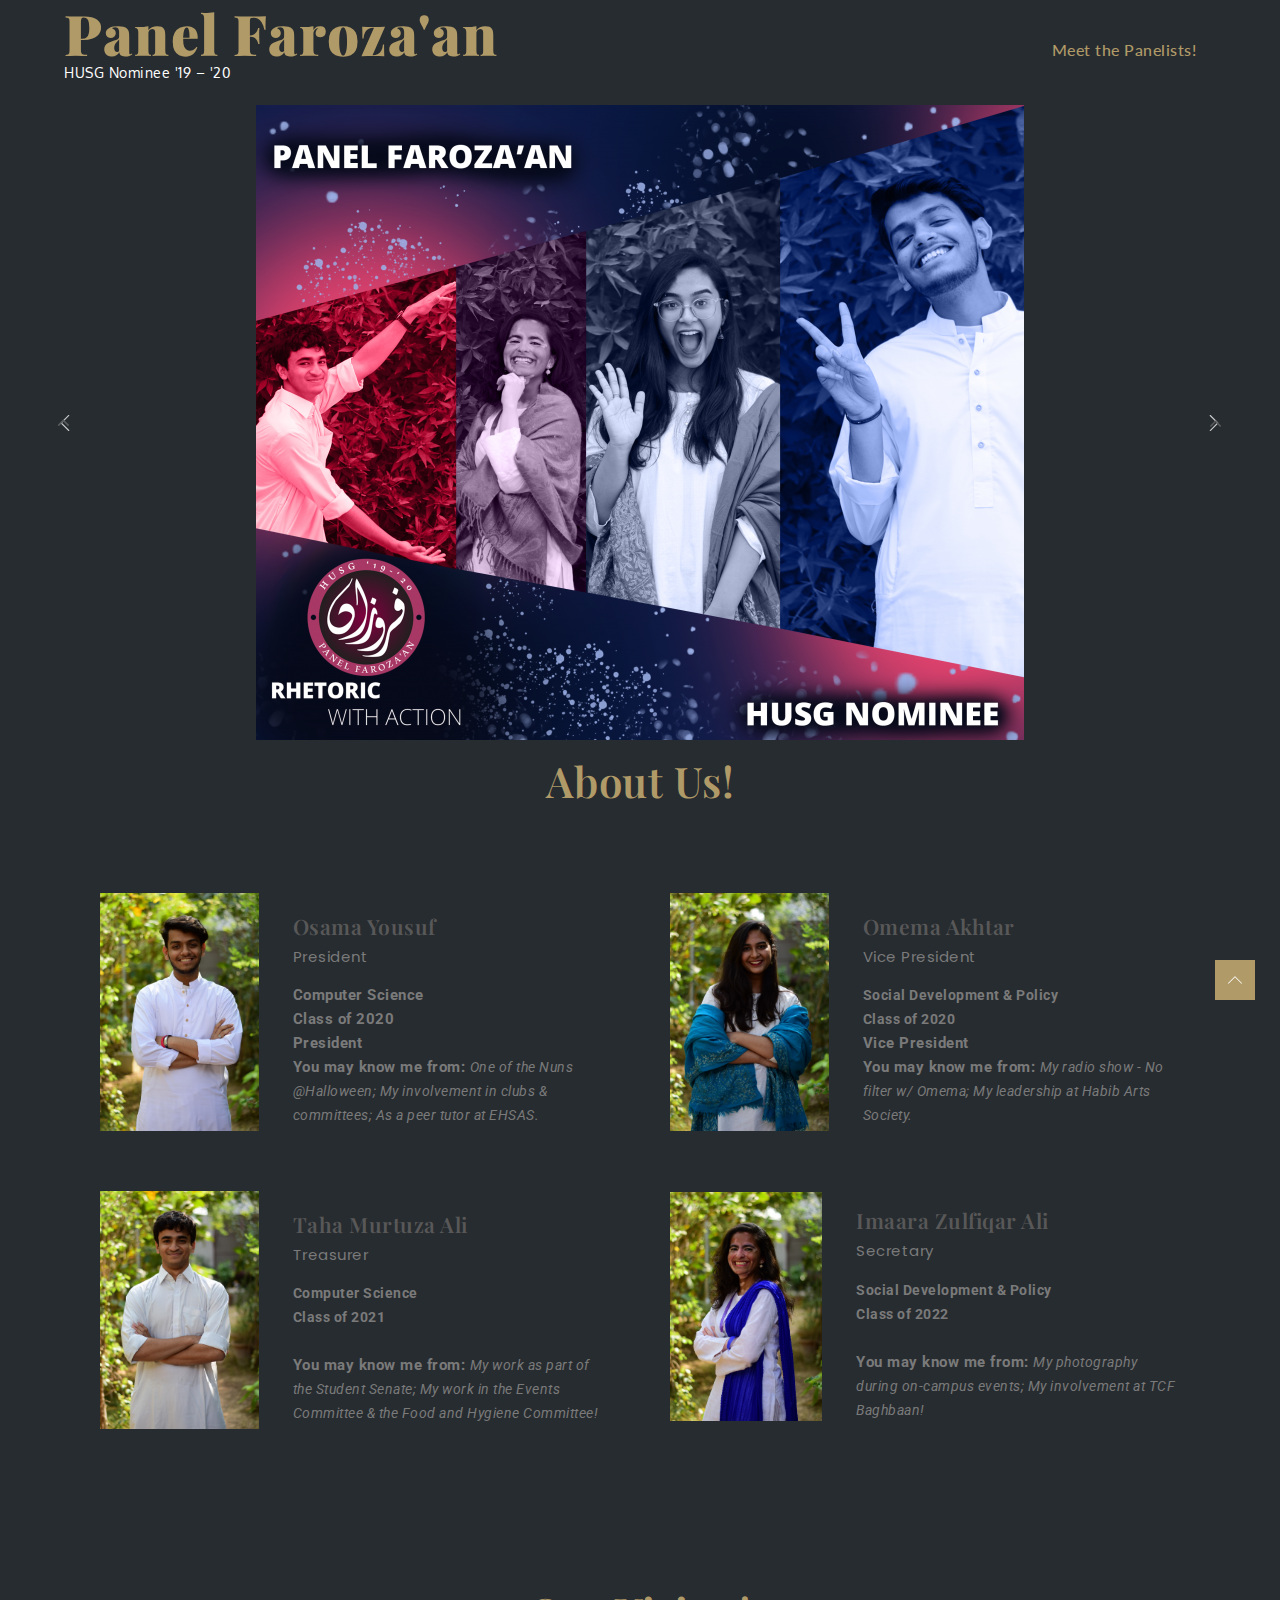
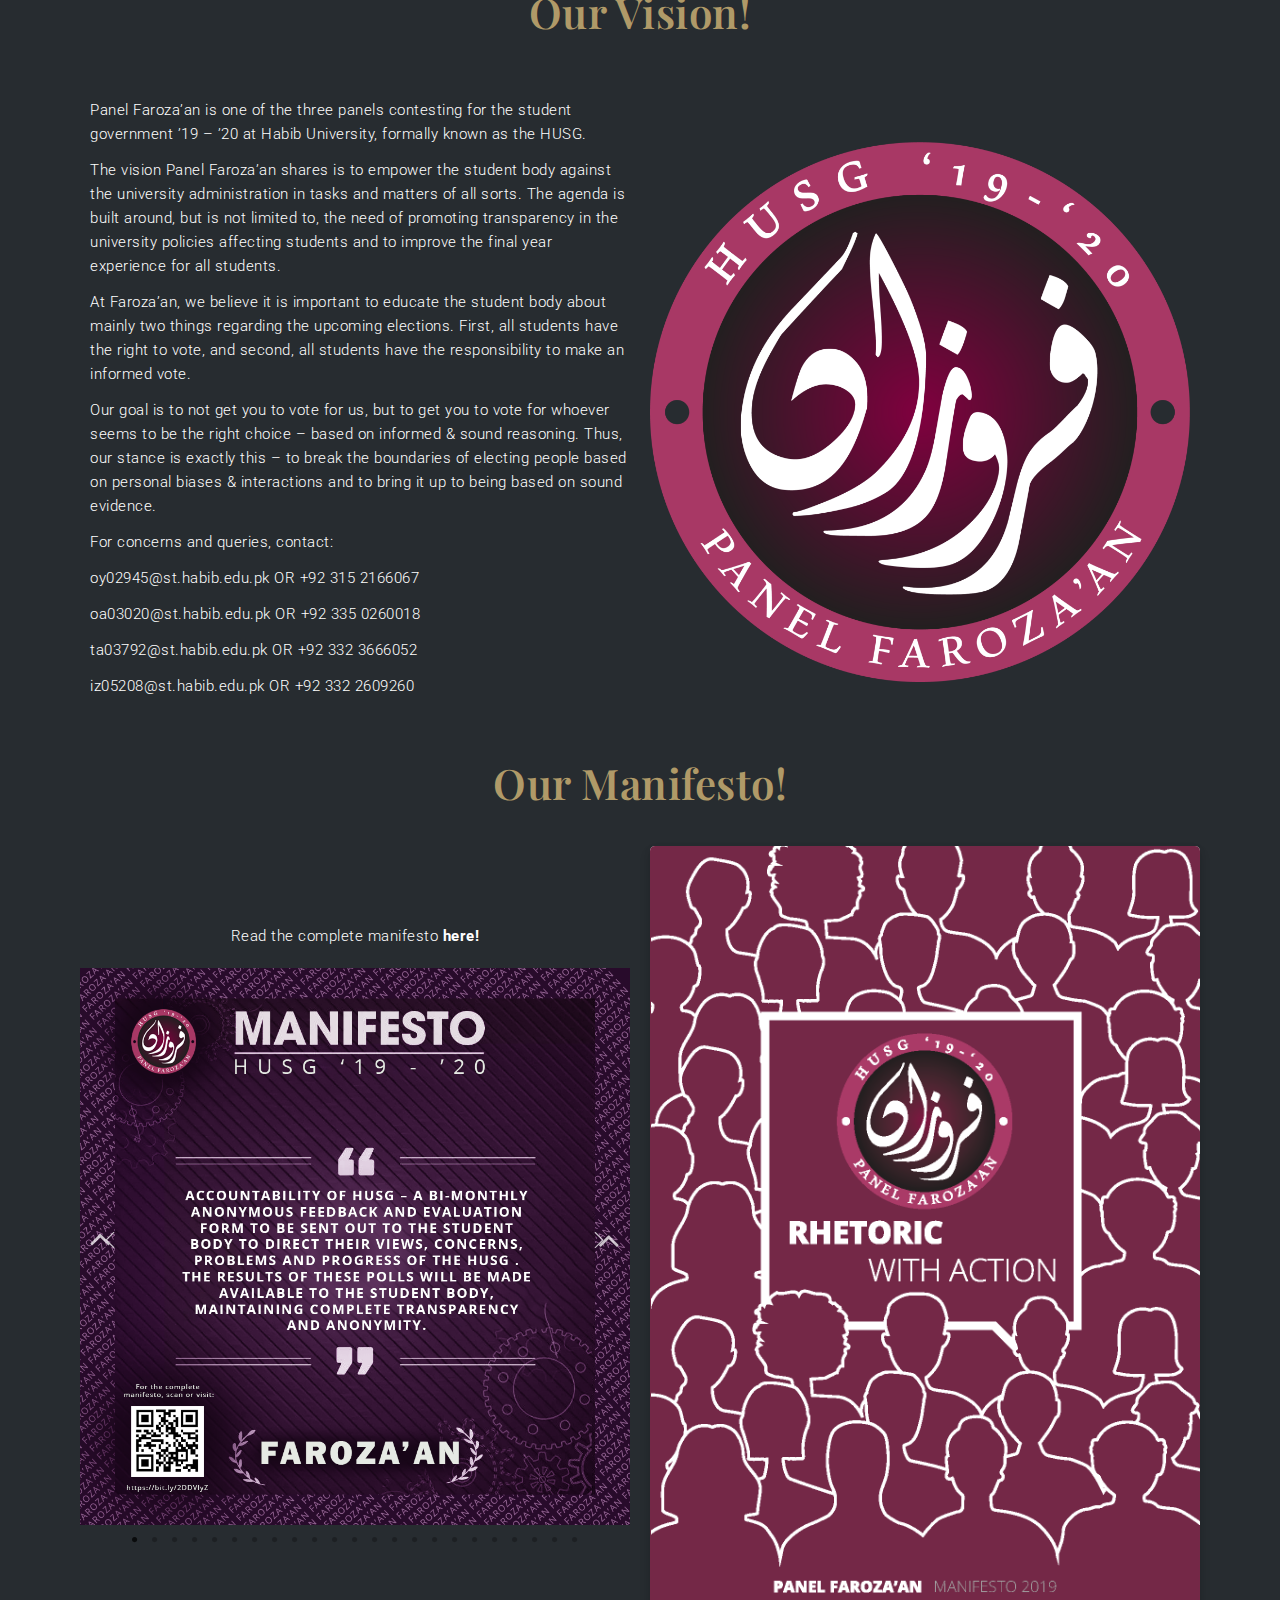
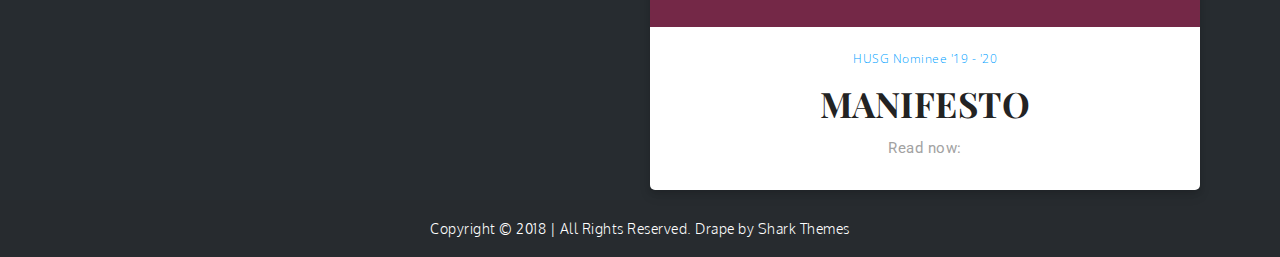
==== commit f87ae03f: "Added hyperlink to manifesto" ====
--- a/index.html
+++ b/index.html
@@ -18,7 +18,7 @@
 <link rel="alternate" type="application/rss+xml" title="Panel Faroza&#039;an &raquo; Feed" href="https://panelfarozaan.github.io/feed/" />
 <link rel="alternate" type="application/rss+xml" title="Panel Faroza&#039;an &raquo; Comments Feed" href="https://panelfarozaan.github.io/comments/feed/" />
 		<script type="text/javascript">
-			window._wpemojiSettings = {"baseUrl":"https:\/\/s.w.org\/images\/core\/emoji\/11\/72x72\/","ext":".png","svgUrl":"https:\/\/s.w.org\/images\/core\/emoji\/11\/svg\/","svgExt":".svg","source":{"concatemoji":"https:\/\/localhost\/wordpress\/wp-includes\/js\/wp-emoji-release.min.js?ver=4.9.9"}};
+			window._wpemojiSettings = {"baseUrl":"https:\/\/s.w.org\/images\/core\/emoji\/11\/72x72\/","ext":".png","svgUrl":"https:\/\/s.w.org\/images\/core\/emoji\/11\/svg\/","svgExt":".svg","source":{"concatemoji":"https:\/\/panelfarozaan.github.io\/wp-includes\/js\/wp-emoji-release.min.js?ver=4.9.9"}};
 			!function(a,b,c){function d(a,b){var c=String.fromCharCode;l.clearRect(0,0,k.width,k.height),l.fillText(c.apply(this,a),0,0);var d=k.toDataURL();l.clearRect(0,0,k.width,k.height),l.fillText(c.apply(this,b),0,0);var e=k.toDataURL();return d===e}function e(a){var b;if(!l||!l.fillText)return!1;switch(l.textBaseline="top",l.font="600 32px Arial",a){case"flag":return!(b=d([55356,56826,55356,56819],[55356,56826,8203,55356,56819]))&&(b=d([55356,57332,56128,56423,56128,56418,56128,56421,56128,56430,56128,56423,56128,56447],[55356,57332,8203,56128,56423,8203,56128,56418,8203,56128,56421,8203,56128,56430,8203,56128,56423,8203,56128,56447]),!b);case"emoji":return b=d([55358,56760,9792,65039],[55358,56760,8203,9792,65039]),!b}return!1}function f(a){var c=b.createElement("script");c.src=a,c.defer=c.type="text/javascript",b.getElementsByTagName("head")[0].appendChild(c)}var g,h,i,j,k=b.createElement("canvas"),l=k.getContext&&k.getContext("2d");for(j=Array("flag","emoji"),c.supports={everything:!0,everythingExceptFlag:!0},i=0;i<j.length;i++)c.supports[j[i]]=e(j[i]),c.supports.everything=c.supports.everything&&c.supports[j[i]],"flag"!==j[i]&&(c.supports.everythingExceptFlag=c.supports.everythingExceptFlag&&c.supports[j[i]]);c.supports.everythingExceptFlag=c.supports.everythingExceptFlag&&!c.supports.flag,c.DOMReady=!1,c.readyCallback=function(){c.DOMReady=!0},c.supports.everything||(h=function(){c.readyCallback()},b.addEventListener?(b.addEventListener("DOMContentLoaded",h,!1),a.addEventListener("load",h,!1)):(a.attachEvent("onload",h),b.attachEvent("onreadystatechange",function(){"complete"===b.readyState&&c.readyCallback()})),g=c.source||{},g.concatemoji?f(g.concatemoji):g.wpemoji&&g.twemoji&&(f(g.twemoji),f(g.wpemoji)))}(window,document,window._wpemojiSettings);
 		</script>
 		<style type="text/css">
@@ -61,7 +61,7 @@
 <link rel='stylesheet' id='mae-css-ihe-css'  href='https://panelfarozaan.github.io/wp-content/plugins/massive-addons-for-elementor/widgets/imagehovereffects/imagehovereffects.css?ver=1.1.1' type='text/css' media='all' />
 <link rel='stylesheet' id='mae-css-box-css'  href='https://panelfarozaan.github.io/wp-content/plugins/massive-addons-for-elementor/widgets/contentbox/contentbox.css?ver=1.1.1' type='text/css' media='all' />
 <link rel='stylesheet' id='elementor-global-css'  href='https://panelfarozaan.github.io/wp-content/uploads/elementor/css/global.css?ver=1547467828' type='text/css' media='all' />
-<link rel='stylesheet' id='elementor-post-18-css'  href='https://panelfarozaan.github.io/wp-content/uploads/elementor/css/post-18.css?ver=1548619444' type='text/css' media='all' />
+<link rel='stylesheet' id='elementor-post-18-css'  href='https://panelfarozaan.github.io/wp-content/uploads/elementor/css/post-18.css?ver=1548621214' type='text/css' media='all' />
 <link rel='stylesheet' id='drape-shade-fonts-css'  href='https://fonts.googleapis.com/css?family=Playfair+Display%3A200%2C300%2C400%2C700&#038;subset=latin%2Clatin-ext' type='text/css' media='all' />
 <link rel='stylesheet' id='drape-shade-style-parent-css'  href='https://panelfarozaan.github.io/wp-content/themes/drape/style.css?ver=4.9.9' type='text/css' media='all' />
 <link rel='stylesheet' id='drape-shade-style-css'  href='https://panelfarozaan.github.io/wp-content/themes/drape-shade/style.css?ver=1.0.0' type='text/css' media='all' />
@@ -291,6 +291,11 @@
 		</div>
 				</div>
 				</div>
+				<div data-id="7956bf9" class="elementor-element elementor-element-7956bf9 elementor-widget elementor-widget-text-editor" data-element_type="text-editor.default">
+				<div class="elementor-widget-container">
+					<div class="elementor-text-editor elementor-clearfix"><p>Read the complete manifesto<strong> <a href="http://bit.ly/2DDVlyZ">here!</a></strong></p></div>
+				</div>
+				</div>
 				<div data-id="247c77b" class="elementor-element elementor-element-247c77b elementor-widget elementor-widget-image-carousel" data-settings="{&quot;slides_to_show&quot;:&quot;1&quot;,&quot;navigation&quot;:&quot;both&quot;,&quot;pause_on_hover&quot;:&quot;yes&quot;,&quot;autoplay&quot;:&quot;yes&quot;,&quot;autoplay_speed&quot;:5000,&quot;infinite&quot;:&quot;yes&quot;,&quot;effect&quot;:&quot;slide&quot;,&quot;speed&quot;:500,&quot;direction&quot;:&quot;ltr&quot;}" data-element_type="image-carousel.default">
 				<div class="elementor-widget-container">
 					<div class="elementor-image-carousel-wrapper elementor-slick-slider" dir="ltr">
@@ -368,7 +373,7 @@
 <script type='text/javascript' src='https://panelfarozaan.github.io/wp-content/plugins/elementor/assets/lib/swiper/swiper.jquery.min.js?ver=4.4.3'></script>
 <script type='text/javascript'>
 /* <![CDATA[ */
-var elementorFrontendConfig = {"environmentMode":{"edit":false,"wpPreview":false},"is_rtl":"","breakpoints":{"xs":0,"sm":480,"md":768,"lg":1025,"xl":1440,"xxl":1600},"version":"2.4.0","urls":{"assets":"https:\/\/localhost\/wordpress\/wp-content\/plugins\/elementor\/assets\/"},"settings":{"page":[],"general":{"elementor_global_image_lightbox":"yes","elementor_enable_lightbox_in_editor":"yes"}},"post":{"id":18,"title":"Meet the Panelists!","excerpt":""}};
+var elementorFrontendConfig = {"environmentMode":{"edit":false,"wpPreview":false},"is_rtl":"","breakpoints":{"xs":0,"sm":480,"md":768,"lg":1025,"xl":1440,"xxl":1600},"version":"2.4.0","urls":{"assets":"https:\/\/panelfarozaan.github.io\/wp-content\/plugins\/elementor\/assets\/"},"settings":{"page":[],"general":{"elementor_global_image_lightbox":"yes","elementor_enable_lightbox_in_editor":"yes"}},"post":{"id":18,"title":"Meet the Panelists!","excerpt":""}};
 /* ]]> */
 </script>
 <script type='text/javascript' src='https://panelfarozaan.github.io/wp-content/plugins/elementor/assets/js/frontend.min.js?ver=2.4.0'></script>
